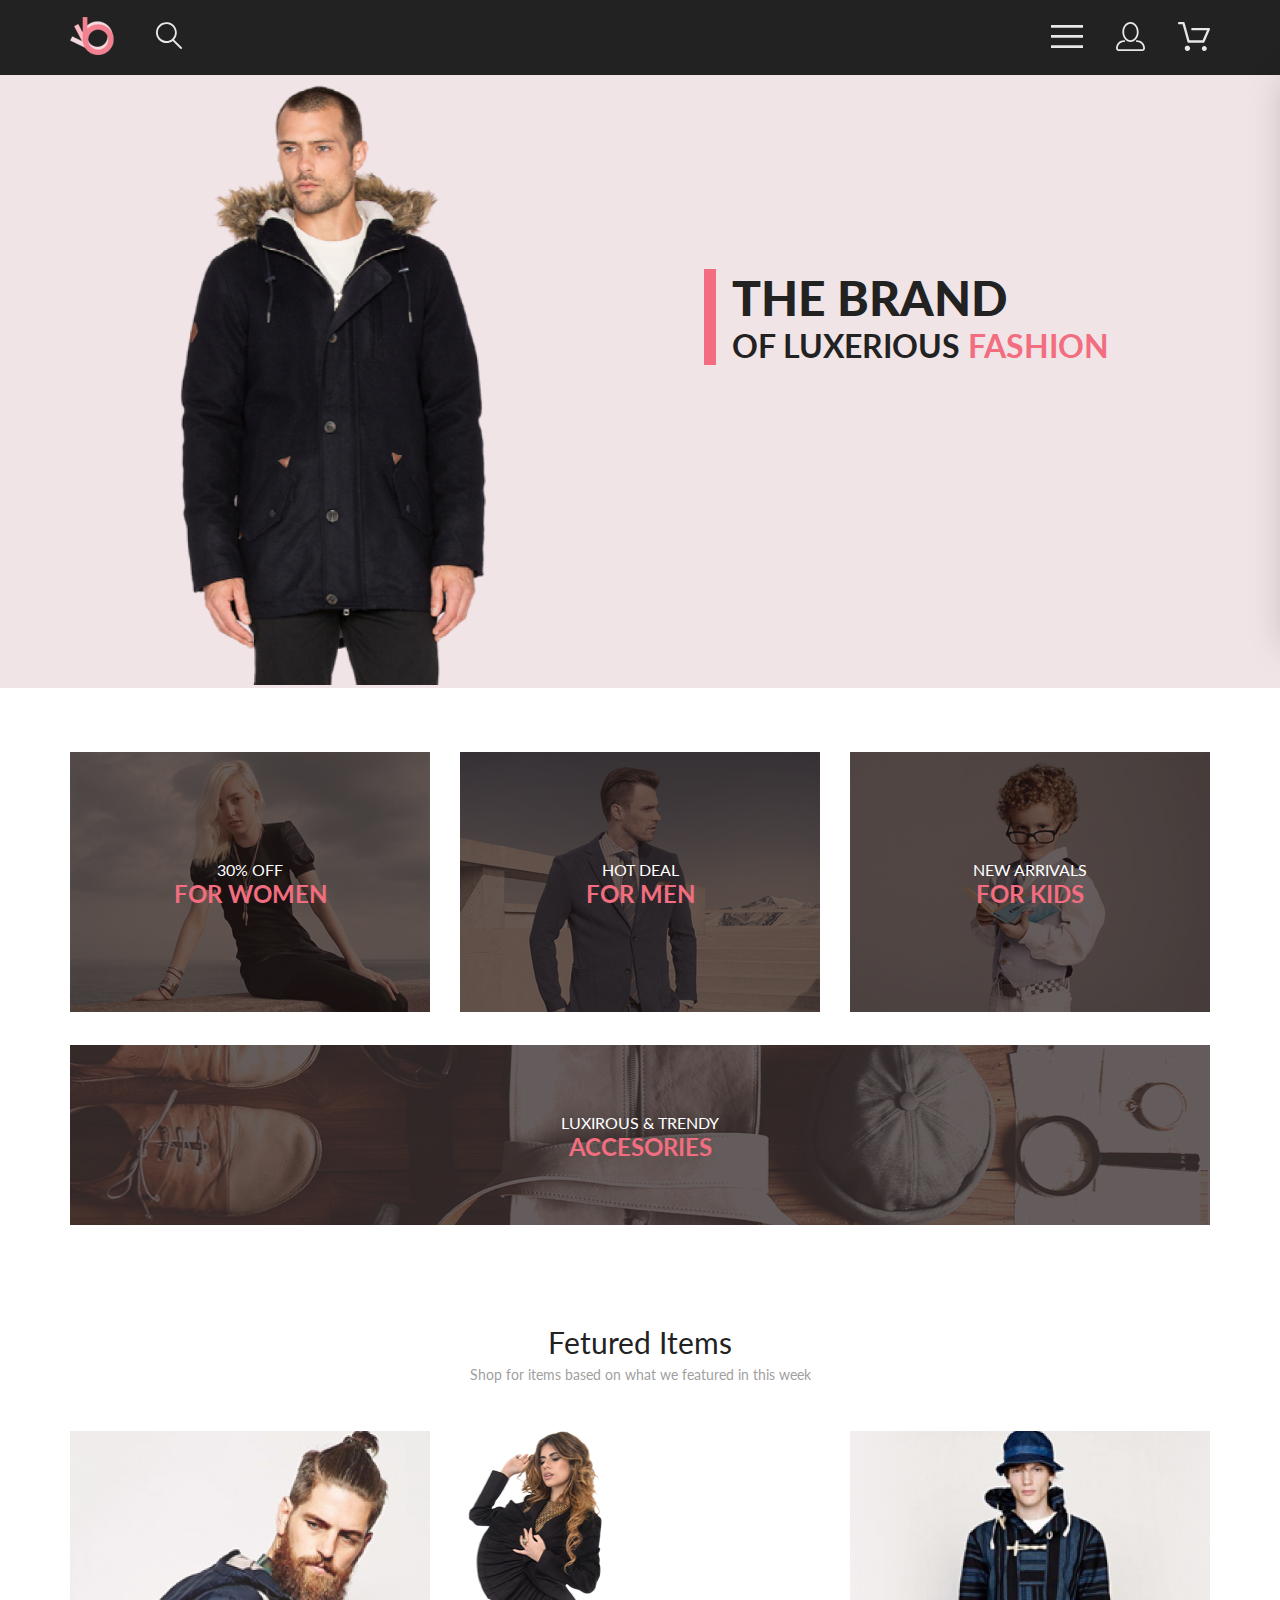
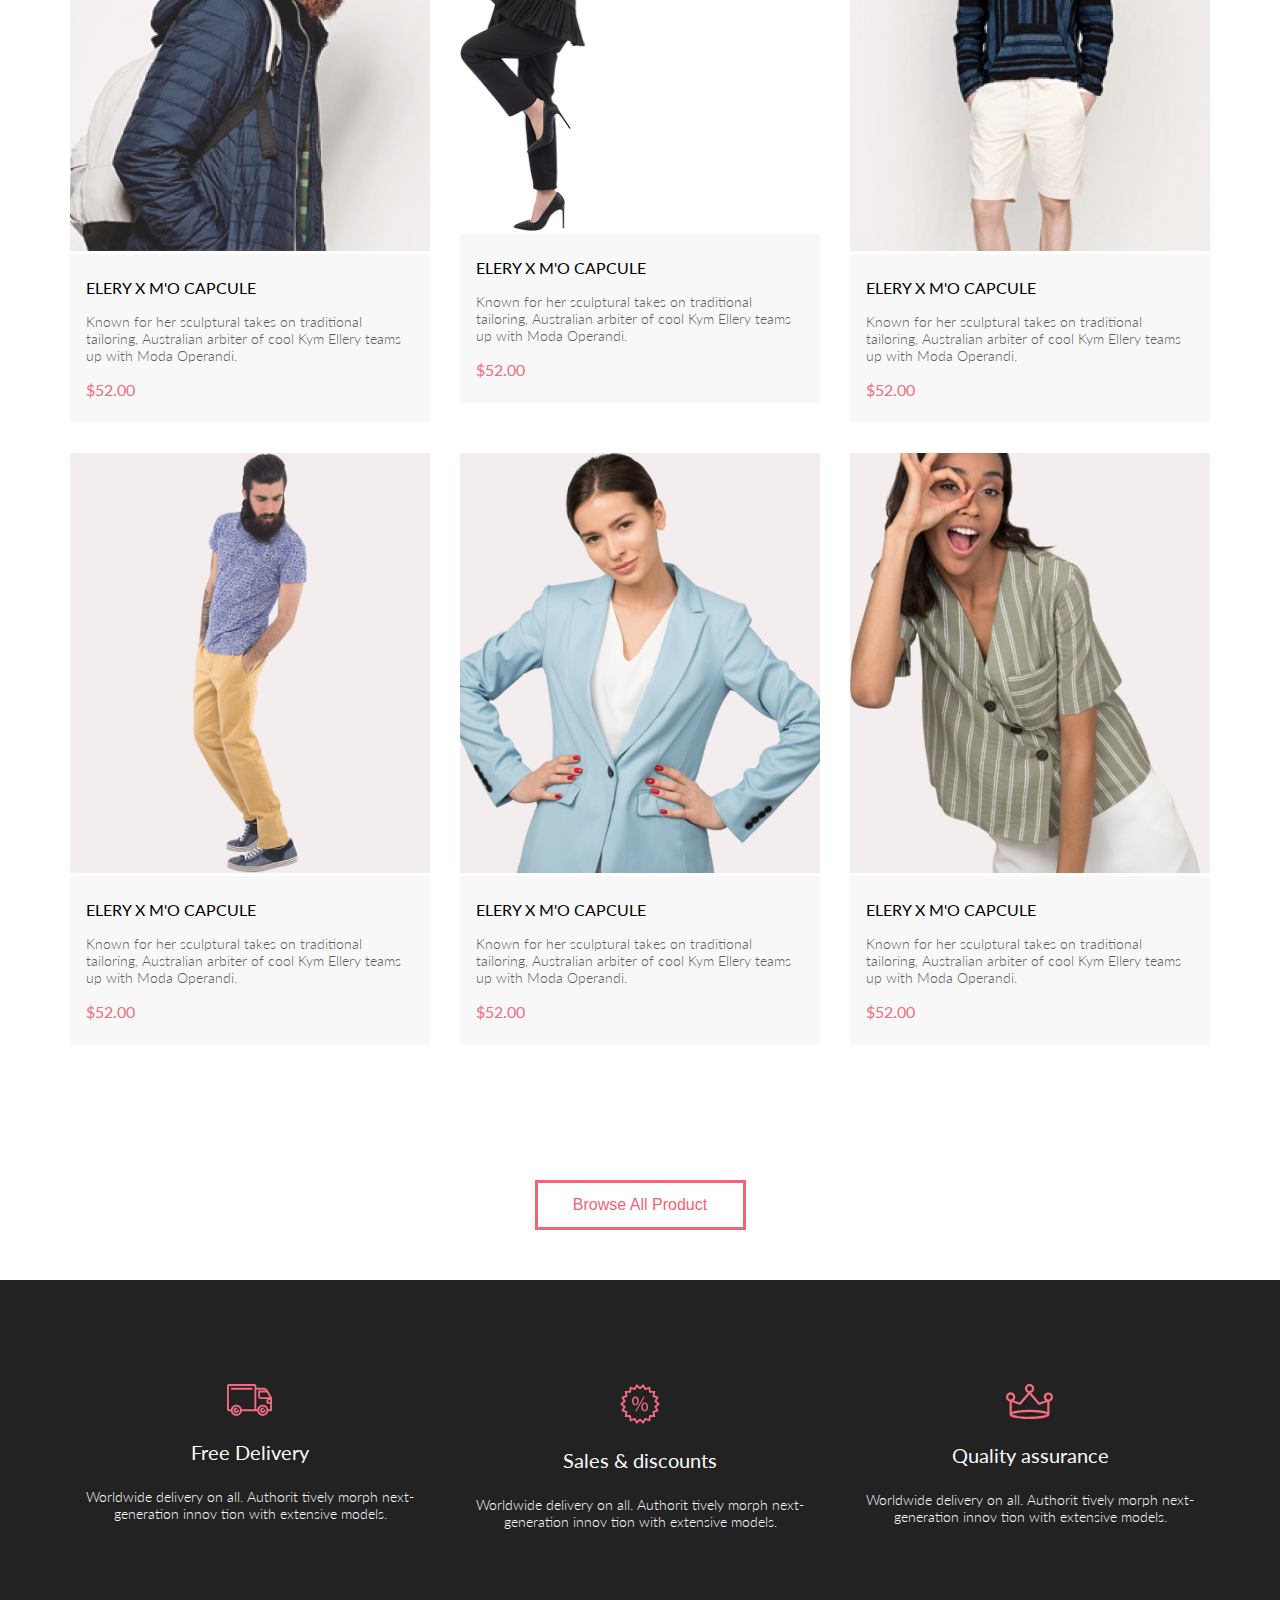
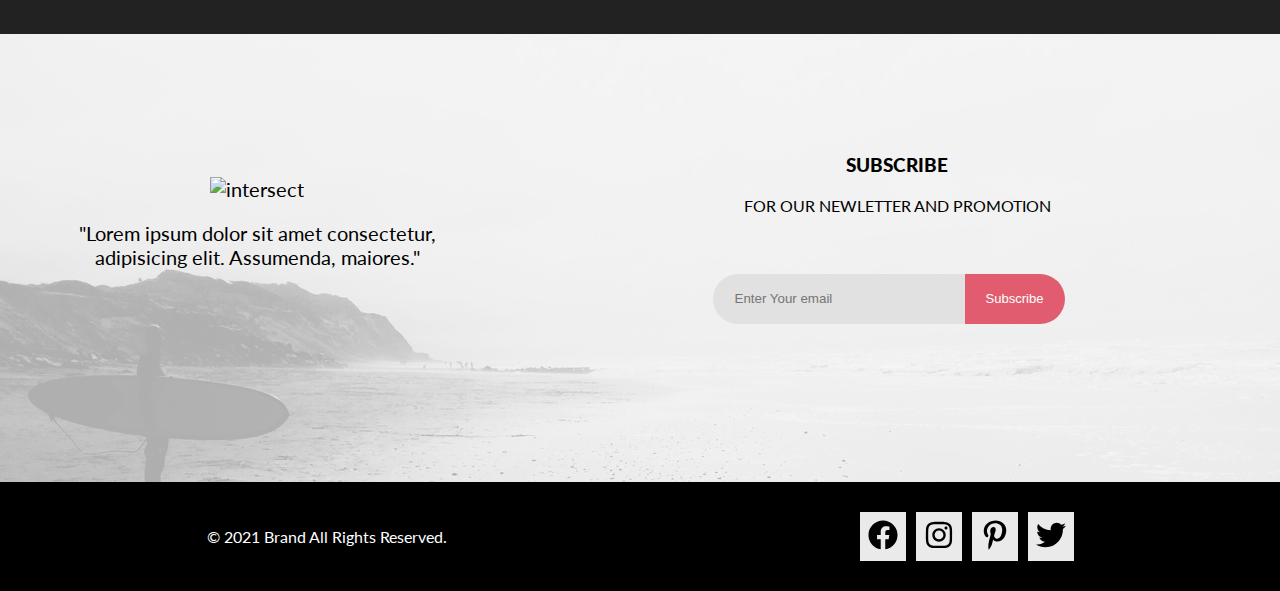
==== HW11/index.html @ 1aa8ac02 "Домашнее задание Семинар 11" ====
<!DOCTYPE html>
<html lang="en">

<head>
    <link rel="preconnect" href="https://fonts.googleapis.com">
    <link rel="preconnect" href="https://fonts.gstatic.com" crossorigin>
    <link href="https://fonts.googleapis.com/css2?family=Lato:wght@300;400;700;900&display=swap" rel="stylesheet">
    <meta charset="UTF-8">
    <meta http-equiv="X-UA-Compatible" content="IE=edge">
    <meta name="viewport" content="width=device-width, initial-scale=1.0">
    <title>HomeWork9</title>
    <link rel="stylesheet" href="style.css">
</head>

<body>
    
    <div class="top">
        <header class="header center">
            <div class="header__left">
                <a href="index.html"><img src="img/logo.png" alt="logo"></a>
                <a href="#"><img src="img/search.svg" alt="search"></a>
            </div>
            <nav class="header__right">
                <label for="header__check"><img src="img/menu.svg" alt="menu"></label>
                <a class="header__link-site" href="registration.html"><img src="img/reg.svg" alt="reg"></a>
                <a class="header__link-site" href="cart.html"><img src="img/cart.svg" alt="cart"></a>
            </nav>
            <input class="header__checkbox" id="header__check" type="checkbox">
            <div class="mobile-menu">
                <div class="mobile-menu__link-site">
                    <a href="registration.html">
                        <svg width="29" height="29" viewBox="0 0 29 29" fill="none" xmlns="http://www.w3.org/2000/svg">
                            <path
                                d="M14.5 19.937C19 19.937 22.656 15.464 22.656 9.968C22.656 4.472 19 0 14.5 0C13.3631 0.0217413 12.2463 0.303398 11.2351 0.823397C10.2239 1.34339 9.34507 2.08794 8.66602 3C7.12663 4.99573 6.30819 7.45381 6.34399 9.974C6.34399 15.465 10 19.937 14.5 19.937ZM14.5 1.813C18 1.813 20.844 5.472 20.844 9.969C20.844 14.466 17.998 18.125 14.5 18.125C11.002 18.125 8.15603 14.465 8.15503 9.969C8.15403 5.473 11 1.813 14.5 1.813ZM20.844 18.125C20.6036 18.125 20.373 18.2205 20.203 18.3905C20.033 18.5605 19.9375 18.7911 19.9375 19.0315C19.9375 19.2719 20.033 19.5025 20.203 19.6725C20.373 19.8425 20.6036 19.938 20.844 19.938C22.526 19.9399 24.1386 20.6088 25.3279 21.7982C26.5172 22.9875 27.1861 24.6 27.188 26.282C27.1875 26.5221 27.0918 26.7523 26.922 26.9221C26.7522 27.0918 26.5221 27.1875 26.282 27.188H2.71997C2.47985 27.1875 2.24975 27.0918 2.07996 26.9221C1.91016 26.7523 1.81449 26.5221 1.81396 26.282C1.81608 24.6001 2.48517 22.9877 3.67444 21.7985C4.86371 20.6092 6.47608 19.9401 8.15796 19.938C8.39824 19.938 8.62868 19.8425 8.79858 19.6726C8.96849 19.5027 9.06396 19.2723 9.06396 19.032C9.06396 18.7917 8.96849 18.5613 8.79858 18.3914C8.62868 18.2215 8.39824 18.126 8.15796 18.126C5.99541 18.1279 3.92201 18.9875 2.39258 20.5164C0.863144 22.0453 0.00264777 24.1185 0 26.281C0.000794067 27.0019 0.287502 27.693 0.797241 28.2027C1.30698 28.7125 1.99811 28.9992 2.71899 29H26.282C27.0027 28.9989 27.6936 28.7121 28.2031 28.2024C28.7126 27.6927 28.9992 27.0017 29 26.281C28.9974 24.1187 28.1372 22.0457 26.6083 20.5168C25.0793 18.9878 23.0063 18.1276 20.844 18.125Z"
                                fill="black" />
                        </svg>
                    </a>
                    <a href="cart.html">
                        <svg width="32" height="29" viewBox="0 0 32 29" fill="none" xmlns="http://www.w3.org/2000/svg">
                            <path
                                d="M26.2009 29C25.5532 28.9738 24.9415 28.6948 24.4972 28.2227C24.0529 27.7506 23.8114 27.1232 23.8245 26.475C23.8376 25.8269 24.1043 25.2097 24.5673 24.7559C25.0303 24.3022 25.6527 24.048 26.301 24.048C26.9493 24.048 27.5717 24.3022 28.0347 24.7559C28.4977 25.2097 28.7644 25.8269 28.7775 26.475C28.7906 27.1232 28.549 27.7506 28.1047 28.2227C27.6604 28.6948 27.0488 28.9738 26.401 29H26.2009ZM6.75293 26.32C6.75293 25.79 6.91011 25.2718 7.20459 24.8311C7.49907 24.3904 7.91764 24.0469 8.40735 23.844C8.89705 23.6412 9.43594 23.5881 9.95581 23.6915C10.4757 23.7949 10.9532 24.0502 11.328 24.425C11.7028 24.7998 11.9581 25.2773 12.0615 25.7972C12.1649 26.317 12.1118 26.8559 11.9089 27.3456C11.7061 27.8353 11.3626 28.2539 10.9219 28.5483C10.4812 28.8428 9.96304 29 9.43298 29C9.08087 29.0003 8.73212 28.9311 8.40674 28.7966C8.08136 28.662 7.78569 28.4646 7.53662 28.2158C7.28755 27.9669 7.09001 27.6713 6.9552 27.3461C6.82039 27.0208 6.75098 26.6721 6.75098 26.32H6.75293ZM10.553 20.686C10.2935 20.6868 10.0409 20.6024 9.83411 20.4457C9.62727 20.2891 9.47758 20.0689 9.40796 19.819L4.57495 2.36401H1.18201C0.868521 2.36401 0.567859 2.23947 0.346191 2.01781C0.124523 1.79614 0 1.49549 0 1.18201C0 0.868519 0.124523 0.567873 0.346191 0.346205C0.567859 0.124537 0.868521 5.81268e-06 1.18201 5.81268e-06H5.46301C5.7225 -0.00080736 5.97504 0.0837201 6.18176 0.240568C6.38848 0.397416 6.53784 0.617884 6.60693 0.868006L11.4399 18.323H24.6179L29.001 8.27501H14.401C14.2428 8.27961 14.0854 8.25242 13.9379 8.19507C13.7904 8.13771 13.6559 8.05134 13.5424 7.94108C13.4288 7.83082 13.3386 7.69891 13.277 7.55315C13.2154 7.40739 13.1836 7.25075 13.1836 7.0925C13.1836 6.93426 13.2154 6.77762 13.277 6.63186C13.3386 6.4861 13.4288 6.35419 13.5424 6.24393C13.6559 6.13367 13.7904 6.0473 13.9379 5.98994C14.0854 5.93259 14.2428 5.90541 14.401 5.91001H30.814C31.0097 5.90996 31.2022 5.95866 31.3744 6.05172C31.5465 6.14478 31.6928 6.27926 31.7999 6.44301C31.9078 6.60729 31.9734 6.79569 31.9908 6.99145C32.0083 7.18721 31.9771 7.38424 31.9 7.565L26.495 19.977C26.4026 20.1876 26.251 20.3668 26.0585 20.4927C25.866 20.6186 25.641 20.6858 25.411 20.686H10.553Z"
                                fill="black" />
                        </svg>

                    </a>
                </div>
                <h3 class="mobile-menu__heading">MENU</h3>
                <div class="mobile-menu__box">
                    <div class="mobile-menu__item">
                        <a href="catalog.html" class="mobile-menu__title">MAN</a>
                        <ul class="mobile-menu__list">
                            <li><a class="mobile-menu__link" href="#">Accessories</a></li>
                            <li><a class="mobile-menu__link" href="#">Bags</a></li>
                            <li><a class="mobile-menu__link" href="#">Denim</a></li>
                            <li><a class="mobile-menu__link" href="#">T-Shirts</a></li>
                        </ul>
                    </div>
                    <div class="mobile-menu__item">
                        <a href="catalog.html" class="mobile-menu__title">WOMAN</a>
                        <ul class="mobile-menu__list">
                            <li><a class="mobile-menu__link" href="">Accessories</a></li>
                            <li><a class="mobile-menu__link" href="">Bags</a></li>
                            <li><a class="mobile-menu__link" href="">Denim</a></li>
                            <li><a class="mobile-menu__link" href="">T-Shirts</a></li>
                        </ul>
                    </div>
                    <div class="mobile-menu__item">
                        <a href="catalog.html" class="mobile-menu__title">KIDS</a>
                        <ul class="mobile-menu__list">
                            <li><a class="mobile-menu__link" href="">Accessories</a></li>
                            <li><a class="mobile-menu__link" href="">Bags</a></li>
                            <li><a class="mobile-menu__link" href="">Denim</a></li>
                            <li><a class="mobile-menu__link" href="">T-Shirts</a></li>
                        </ul>
                    </div>
                </div>
            </div>
        </header>
        <section class="promo">
            <div class="promo__img">
                <img src="img/promo.png" alt="photo promo">
            </div>
            <div class="promo__content">
                <div class="promo__info">
                    <h1 class="promo__title">THE BRAND</h1>
                    <h2 class="promo__heading">OF LUXERIOUS <span class="word_fashion">FASHION</span></h2>
                </div>
            </div>
        </section>
        <section class="sale center">
            <div class="sale__item">
                <img src="img/si1.jpg" alt="sale image">
                <div class="sale__content">
                    <p class="sale__text">30% OFF</p>
                    <h3 class="sale__heading">FOR WOMEN</h3>
                </div>
            </div>
            <div class="sale__item">
                <img src="img/si2.jpg" alt="sale image">
                <div class="sale__content">
                    <p class="sale__text">HOT DEAL</p>
                    <h3 class="sale__heading">FOR MEN</h3>
                </div>
            </div>
            <div class="sale__item">
                <img src="img/si3.jpg" alt="sale image">
                <div class="sale__content">
                    <p class="sale__text">NEW ARRIVALS</p>
                    <h3 class="sale__heading">FOR KIDS</h3>
                </div>
            </div>
            <div class="sale__item sale__item_big">
                <img src="img/sibig.jpg" alt="sale image">
                <div class="sale__content accesories">
                    <p class="sale__text">LUXIROUS & TRENDY</p>
                    <h3 class="sale__heading ">ACCESORIES</h3>
                </div>
            </div>
        </section>
        <section class="product-box center">
            <h2 class="product-box__heading">Fetured Items</h2>
            <p class="product-box__text">Shop for items based on what we featured in this week</p>
            <div class="product-box__content">
                <!-- <div class="product">
                    <img class="product__img" src="img/product1.jpg" alt="">
                    <div class="product__content">
                        <a href="product.html" class="product__heading">ELLERY X M'O CAPSULE</a>
                        <p class="product__text">Known for her sculptural takes on traditional tailoring, Australian
                            arbiter
                            of cool Kym Ellery teams up with Moda Operandi.</p>
                        <p class="product__price">$52.00</p>
                    </div>
                    <a href="#" class="product__add"><svg width="27" height="25" viewBox="0 0 27 25" fill="none"
                            xmlns="http://www.w3.org/2000/svg">
                            <path
                                d="M21.9509 23.2667H21.8386C21.2294 23.2667 20.7177 22.7671 20.6735 22.1294C20.629 21.4607 21.1175 20.8785 21.7626 20.8346C21.788 20.8329 21.8145 20.832 21.8405 20.832C22.4575 20.832 22.9743 21.3219 23.0201 21.9487C23.0319 22.1971 22.9914 22.5514 22.736 22.8439L22.73 22.8507L22.7242 22.8575C22.5275 23.0912 22.2607 23.2321 21.9509 23.2667ZM8.21887 23.2604C7.5683 23.2604 7.03906 22.7174 7.03906 22.05C7.03906 21.3832 7.5683 20.8406 8.21887 20.8406C8.86945 20.8406 9.39868 21.3832 9.39868 22.05C9.39868 22.7174 8.86945 23.2604 8.21887 23.2604Z"
                                fill="white" />
                            <path
                                d="M21.876 22.2662C21.921 22.2549 21.9423 22.2339 21.96 22.2129C21.9678 22.2037 21.9756 22.1946 21.9835 22.1855C22.02 22.1438 22.0233 22.0553 22.0224 22.0105C22.0092 21.9044 21.9185 21.8315 21.8412 21.8315C21.8375 21.8315 21.8336 21.8317 21.8312 21.8318C21.7531 21.8372 21.6653 21.9409 21.6719 22.0625C21.6813 22.1793 21.7675 22.2662 21.8392 22.2662H21.876ZM8.21954 22.2599C8.31873 22.2599 8.39935 22.1655 8.39935 22.0496C8.39935 21.9341 8.31873 21.8401 8.21954 21.8401C8.12042 21.8401 8.03973 21.9341 8.03973 22.0496C8.03973 22.1655 8.12042 22.2599 8.21954 22.2599ZM21.9995 24.2662C21.9517 24.2662 21.8878 24.2662 21.8392 24.2662C20.7017 24.2662 19.7567 23.3545 19.6765 22.198C19.5964 20.9929 20.4937 19.9183 21.6953 19.8364C21.7441 19.8331 21.7928 19.8315 21.8412 19.8315C22.9799 19.8315 23.9413 20.7324 24.019 21.8884C24.0505 22.4915 23.8741 23.0612 23.4898 23.5012C23.1055 23.9575 22.5764 24.2177 21.9995 24.2662ZM8.21954 24.2599C7.01532 24.2599 6.03973 23.2709 6.03973 22.0496C6.03973 20.8291 7.01532 19.8401 8.21954 19.8401C9.42371 19.8401 10.3994 20.8291 10.3994 22.0496C10.3994 23.2709 9.42371 24.2599 8.21954 24.2599ZM21.1984 17.3938H9.13306C8.70013 17.3938 8.31586 17.1005 8.20331 16.6775L4.27753 2.24768H1.52173C0.993408 2.24768 0.560547 1.80859 0.560547 1.27039C0.560547 0.733032 0.993408 0.292969 1.52173 0.292969H4.99933C5.43134 0.292969 5.81561 0.586304 5.9281 1.01025L9.85394 15.4391H20.5576L24.1144 7.13379H12.2578C11.7286 7.13379 11.2957 6.69373 11.2957 6.15649C11.2957 5.61914 11.7286 5.17908 12.2578 5.17908H25.5886C25.9091 5.17908 26.2141 5.34192 26.3896 5.61914C26.566 5.89539 26.5984 6.23743 26.4697 6.547L22.0795 16.807C21.9193 17.1653 21.5827 17.3938 21.1984 17.3938Z"
                                fill="white" />
                            <path
                                d="M21.876 22.2662C21.921 22.2549 21.9423 22.2339 21.96 22.2129C21.9678 22.2037 21.9756 22.1946 21.9835 22.1855C22.02 22.1438 22.0233 22.0553 22.0224 22.0105C22.0092 21.9044 21.9185 21.8315 21.8412 21.8315C21.8375 21.8315 21.8336 21.8317 21.8312 21.8318C21.7531 21.8372 21.6653 21.9409 21.6719 22.0625C21.6813 22.1793 21.7675 22.2662 21.8392 22.2662H21.876ZM8.21954 22.2599C8.31873 22.2599 8.39935 22.1655 8.39935 22.0496C8.39935 21.9341 8.31873 21.8401 8.21954 21.8401C8.12042 21.8401 8.03973 21.9341 8.03973 22.0496C8.03973 22.1655 8.12042 22.2599 8.21954 22.2599ZM21.9995 24.2662C21.9517 24.2662 21.8878 24.2662 21.8392 24.2662C20.7017 24.2662 19.7567 23.3545 19.6765 22.198C19.5964 20.9929 20.4937 19.9183 21.6953 19.8364C21.7441 19.8331 21.7928 19.8315 21.8412 19.8315C22.9799 19.8315 23.9413 20.7324 24.019 21.8884C24.0505 22.4915 23.8741 23.0612 23.4898 23.5012C23.1055 23.9575 22.5764 24.2177 21.9995 24.2662ZM8.21954 24.2599C7.01532 24.2599 6.03973 23.2709 6.03973 22.0496C6.03973 20.8291 7.01532 19.8401 8.21954 19.8401C9.42371 19.8401 10.3994 20.8291 10.3994 22.0496C10.3994 23.2709 9.42371 24.2599 8.21954 24.2599ZM21.1984 17.3938H9.13306C8.70013 17.3938 8.31586 17.1005 8.20331 16.6775L4.27753 2.24768H1.52173C0.993408 2.24768 0.560547 1.80859 0.560547 1.27039C0.560547 0.733032 0.993408 0.292969 1.52173 0.292969H4.99933C5.43134 0.292969 5.81561 0.586304 5.9281 1.01025L9.85394 15.4391H20.5576L24.1144 7.13379H12.2578C11.7286 7.13379 11.2957 6.69373 11.2957 6.15649C11.2957 5.61914 11.7286 5.17908 12.2578 5.17908H25.5886C25.9091 5.17908 26.2141 5.34192 26.3896 5.61914C26.566 5.89539 26.5984 6.23743 26.4697 6.547L22.0795 16.807C21.9193 17.1653 21.5827 17.3938 21.1984 17.3938Z"
                                fill="white" />
                        </svg>
                        Add to Cart</a>
                </div>
                <div class="product">
                    <img class="product__img_2" src="img/Product(2).png" alt="">
                    <div class="product__content">
                        <a href="product.html" class="product__heading">ELLERY X M'O CAPSULE</a>
                        <p class="product__text">Known for her sculptural takes on traditional tailoring, Australian
                            arbiter
                            of cool Kym Ellery teams up with Moda Operandi.</p>
                        <p class="product__price">$52.00</p>
                    </div>
                    <a href="#" class="product__add"><svg width="27" height="25" viewBox="0 0 27 25" fill="none"
                            xmlns="http://www.w3.org/2000/svg">
                            <path
                                d="M21.9509 23.2667H21.8386C21.2294 23.2667 20.7177 22.7671 20.6735 22.1294C20.629 21.4607 21.1175 20.8785 21.7626 20.8346C21.788 20.8329 21.8145 20.832 21.8405 20.832C22.4575 20.832 22.9743 21.3219 23.0201 21.9487C23.0319 22.1971 22.9914 22.5514 22.736 22.8439L22.73 22.8507L22.7242 22.8575C22.5275 23.0912 22.2607 23.2321 21.9509 23.2667ZM8.21887 23.2604C7.5683 23.2604 7.03906 22.7174 7.03906 22.05C7.03906 21.3832 7.5683 20.8406 8.21887 20.8406C8.86945 20.8406 9.39868 21.3832 9.39868 22.05C9.39868 22.7174 8.86945 23.2604 8.21887 23.2604Z"
                                fill="white" />
                            <path
                                d="M21.876 22.2662C21.921 22.2549 21.9423 22.2339 21.96 22.2129C21.9678 22.2037 21.9756 22.1946 21.9835 22.1855C22.02 22.1438 22.0233 22.0553 22.0224 22.0105C22.0092 21.9044 21.9185 21.8315 21.8412 21.8315C21.8375 21.8315 21.8336 21.8317 21.8312 21.8318C21.7531 21.8372 21.6653 21.9409 21.6719 22.0625C21.6813 22.1793 21.7675 22.2662 21.8392 22.2662H21.876ZM8.21954 22.2599C8.31873 22.2599 8.39935 22.1655 8.39935 22.0496C8.39935 21.9341 8.31873 21.8401 8.21954 21.8401C8.12042 21.8401 8.03973 21.9341 8.03973 22.0496C8.03973 22.1655 8.12042 22.2599 8.21954 22.2599ZM21.9995 24.2662C21.9517 24.2662 21.8878 24.2662 21.8392 24.2662C20.7017 24.2662 19.7567 23.3545 19.6765 22.198C19.5964 20.9929 20.4937 19.9183 21.6953 19.8364C21.7441 19.8331 21.7928 19.8315 21.8412 19.8315C22.9799 19.8315 23.9413 20.7324 24.019 21.8884C24.0505 22.4915 23.8741 23.0612 23.4898 23.5012C23.1055 23.9575 22.5764 24.2177 21.9995 24.2662ZM8.21954 24.2599C7.01532 24.2599 6.03973 23.2709 6.03973 22.0496C6.03973 20.8291 7.01532 19.8401 8.21954 19.8401C9.42371 19.8401 10.3994 20.8291 10.3994 22.0496C10.3994 23.2709 9.42371 24.2599 8.21954 24.2599ZM21.1984 17.3938H9.13306C8.70013 17.3938 8.31586 17.1005 8.20331 16.6775L4.27753 2.24768H1.52173C0.993408 2.24768 0.560547 1.80859 0.560547 1.27039C0.560547 0.733032 0.993408 0.292969 1.52173 0.292969H4.99933C5.43134 0.292969 5.81561 0.586304 5.9281 1.01025L9.85394 15.4391H20.5576L24.1144 7.13379H12.2578C11.7286 7.13379 11.2957 6.69373 11.2957 6.15649C11.2957 5.61914 11.7286 5.17908 12.2578 5.17908H25.5886C25.9091 5.17908 26.2141 5.34192 26.3896 5.61914C26.566 5.89539 26.5984 6.23743 26.4697 6.547L22.0795 16.807C21.9193 17.1653 21.5827 17.3938 21.1984 17.3938Z"
                                fill="white" />
                            <path
                                d="M21.876 22.2662C21.921 22.2549 21.9423 22.2339 21.96 22.2129C21.9678 22.2037 21.9756 22.1946 21.9835 22.1855C22.02 22.1438 22.0233 22.0553 22.0224 22.0105C22.0092 21.9044 21.9185 21.8315 21.8412 21.8315C21.8375 21.8315 21.8336 21.8317 21.8312 21.8318C21.7531 21.8372 21.6653 21.9409 21.6719 22.0625C21.6813 22.1793 21.7675 22.2662 21.8392 22.2662H21.876ZM8.21954 22.2599C8.31873 22.2599 8.39935 22.1655 8.39935 22.0496C8.39935 21.9341 8.31873 21.8401 8.21954 21.8401C8.12042 21.8401 8.03973 21.9341 8.03973 22.0496C8.03973 22.1655 8.12042 22.2599 8.21954 22.2599ZM21.9995 24.2662C21.9517 24.2662 21.8878 24.2662 21.8392 24.2662C20.7017 24.2662 19.7567 23.3545 19.6765 22.198C19.5964 20.9929 20.4937 19.9183 21.6953 19.8364C21.7441 19.8331 21.7928 19.8315 21.8412 19.8315C22.9799 19.8315 23.9413 20.7324 24.019 21.8884C24.0505 22.4915 23.8741 23.0612 23.4898 23.5012C23.1055 23.9575 22.5764 24.2177 21.9995 24.2662ZM8.21954 24.2599C7.01532 24.2599 6.03973 23.2709 6.03973 22.0496C6.03973 20.8291 7.01532 19.8401 8.21954 19.8401C9.42371 19.8401 10.3994 20.8291 10.3994 22.0496C10.3994 23.2709 9.42371 24.2599 8.21954 24.2599ZM21.1984 17.3938H9.13306C8.70013 17.3938 8.31586 17.1005 8.20331 16.6775L4.27753 2.24768H1.52173C0.993408 2.24768 0.560547 1.80859 0.560547 1.27039C0.560547 0.733032 0.993408 0.292969 1.52173 0.292969H4.99933C5.43134 0.292969 5.81561 0.586304 5.9281 1.01025L9.85394 15.4391H20.5576L24.1144 7.13379H12.2578C11.7286 7.13379 11.2957 6.69373 11.2957 6.15649C11.2957 5.61914 11.7286 5.17908 12.2578 5.17908H25.5886C25.9091 5.17908 26.2141 5.34192 26.3896 5.61914C26.566 5.89539 26.5984 6.23743 26.4697 6.547L22.0795 16.807C21.9193 17.1653 21.5827 17.3938 21.1984 17.3938Z"
                                fill="white" />
                        </svg>
                        Add to Cart</a>
                </div>
                <div class="product">
                    <img class="product__img" src="img/Product(3).png" alt="">
                    <div class="product__content">
                        <a href="product.html" class="product__heading">ELLERY X M'O CAPSULE</a>
                        <p class="product__text">Known for her sculptural takes on traditional tailoring, Australian
                            arbiter
                            of cool Kym Ellery teams up with Moda Operandi.</p>
                        <p class="product__price">$52.00</p>
                    </div>
                    <a href="#" class="product__add"><svg width="27" height="25" viewBox="0 0 27 25" fill="none"
                            xmlns="http://www.w3.org/2000/svg">
                            <path
                                d="M21.9509 23.2667H21.8386C21.2294 23.2667 20.7177 22.7671 20.6735 22.1294C20.629 21.4607 21.1175 20.8785 21.7626 20.8346C21.788 20.8329 21.8145 20.832 21.8405 20.832C22.4575 20.832 22.9743 21.3219 23.0201 21.9487C23.0319 22.1971 22.9914 22.5514 22.736 22.8439L22.73 22.8507L22.7242 22.8575C22.5275 23.0912 22.2607 23.2321 21.9509 23.2667ZM8.21887 23.2604C7.5683 23.2604 7.03906 22.7174 7.03906 22.05C7.03906 21.3832 7.5683 20.8406 8.21887 20.8406C8.86945 20.8406 9.39868 21.3832 9.39868 22.05C9.39868 22.7174 8.86945 23.2604 8.21887 23.2604Z"
                                fill="white" />
                            <path
                                d="M21.876 22.2662C21.921 22.2549 21.9423 22.2339 21.96 22.2129C21.9678 22.2037 21.9756 22.1946 21.9835 22.1855C22.02 22.1438 22.0233 22.0553 22.0224 22.0105C22.0092 21.9044 21.9185 21.8315 21.8412 21.8315C21.8375 21.8315 21.8336 21.8317 21.8312 21.8318C21.7531 21.8372 21.6653 21.9409 21.6719 22.0625C21.6813 22.1793 21.7675 22.2662 21.8392 22.2662H21.876ZM8.21954 22.2599C8.31873 22.2599 8.39935 22.1655 8.39935 22.0496C8.39935 21.9341 8.31873 21.8401 8.21954 21.8401C8.12042 21.8401 8.03973 21.9341 8.03973 22.0496C8.03973 22.1655 8.12042 22.2599 8.21954 22.2599ZM21.9995 24.2662C21.9517 24.2662 21.8878 24.2662 21.8392 24.2662C20.7017 24.2662 19.7567 23.3545 19.6765 22.198C19.5964 20.9929 20.4937 19.9183 21.6953 19.8364C21.7441 19.8331 21.7928 19.8315 21.8412 19.8315C22.9799 19.8315 23.9413 20.7324 24.019 21.8884C24.0505 22.4915 23.8741 23.0612 23.4898 23.5012C23.1055 23.9575 22.5764 24.2177 21.9995 24.2662ZM8.21954 24.2599C7.01532 24.2599 6.03973 23.2709 6.03973 22.0496C6.03973 20.8291 7.01532 19.8401 8.21954 19.8401C9.42371 19.8401 10.3994 20.8291 10.3994 22.0496C10.3994 23.2709 9.42371 24.2599 8.21954 24.2599ZM21.1984 17.3938H9.13306C8.70013 17.3938 8.31586 17.1005 8.20331 16.6775L4.27753 2.24768H1.52173C0.993408 2.24768 0.560547 1.80859 0.560547 1.27039C0.560547 0.733032 0.993408 0.292969 1.52173 0.292969H4.99933C5.43134 0.292969 5.81561 0.586304 5.9281 1.01025L9.85394 15.4391H20.5576L24.1144 7.13379H12.2578C11.7286 7.13379 11.2957 6.69373 11.2957 6.15649C11.2957 5.61914 11.7286 5.17908 12.2578 5.17908H25.5886C25.9091 5.17908 26.2141 5.34192 26.3896 5.61914C26.566 5.89539 26.5984 6.23743 26.4697 6.547L22.0795 16.807C21.9193 17.1653 21.5827 17.3938 21.1984 17.3938Z"
                                fill="white" />
                            <path
                                d="M21.876 22.2662C21.921 22.2549 21.9423 22.2339 21.96 22.2129C21.9678 22.2037 21.9756 22.1946 21.9835 22.1855C22.02 22.1438 22.0233 22.0553 22.0224 22.0105C22.0092 21.9044 21.9185 21.8315 21.8412 21.8315C21.8375 21.8315 21.8336 21.8317 21.8312 21.8318C21.7531 21.8372 21.6653 21.9409 21.6719 22.0625C21.6813 22.1793 21.7675 22.2662 21.8392 22.2662H21.876ZM8.21954 22.2599C8.31873 22.2599 8.39935 22.1655 8.39935 22.0496C8.39935 21.9341 8.31873 21.8401 8.21954 21.8401C8.12042 21.8401 8.03973 21.9341 8.03973 22.0496C8.03973 22.1655 8.12042 22.2599 8.21954 22.2599ZM21.9995 24.2662C21.9517 24.2662 21.8878 24.2662 21.8392 24.2662C20.7017 24.2662 19.7567 23.3545 19.6765 22.198C19.5964 20.9929 20.4937 19.9183 21.6953 19.8364C21.7441 19.8331 21.7928 19.8315 21.8412 19.8315C22.9799 19.8315 23.9413 20.7324 24.019 21.8884C24.0505 22.4915 23.8741 23.0612 23.4898 23.5012C23.1055 23.9575 22.5764 24.2177 21.9995 24.2662ZM8.21954 24.2599C7.01532 24.2599 6.03973 23.2709 6.03973 22.0496C6.03973 20.8291 7.01532 19.8401 8.21954 19.8401C9.42371 19.8401 10.3994 20.8291 10.3994 22.0496C10.3994 23.2709 9.42371 24.2599 8.21954 24.2599ZM21.1984 17.3938H9.13306C8.70013 17.3938 8.31586 17.1005 8.20331 16.6775L4.27753 2.24768H1.52173C0.993408 2.24768 0.560547 1.80859 0.560547 1.27039C0.560547 0.733032 0.993408 0.292969 1.52173 0.292969H4.99933C5.43134 0.292969 5.81561 0.586304 5.9281 1.01025L9.85394 15.4391H20.5576L24.1144 7.13379H12.2578C11.7286 7.13379 11.2957 6.69373 11.2957 6.15649C11.2957 5.61914 11.7286 5.17908 12.2578 5.17908H25.5886C25.9091 5.17908 26.2141 5.34192 26.3896 5.61914C26.566 5.89539 26.5984 6.23743 26.4697 6.547L22.0795 16.807C21.9193 17.1653 21.5827 17.3938 21.1984 17.3938Z"
                                fill="white" />
                        </svg>
                        Add to Cart</a>
                </div>
                <div class="product">
                    <img class="product__img" src="img/Product(4).png" alt="">
                    <div class="product__content">
                        <a href="product.html" class="product__heading">ELLERY X M'O CAPSULE</a>
                        <p class="product__text">Known for her sculptural takes on traditional tailoring, Australian
                            arbiter
                            of cool Kym Ellery teams up with Moda Operandi.</p>
                        <p class="product__price">$52.00</p>
                    </div>
                    <a href="#" class="product__add"><svg width="27" height="25" viewBox="0 0 27 25" fill="none"
                            xmlns="http://www.w3.org/2000/svg">
                            <path
                                d="M21.9509 23.2667H21.8386C21.2294 23.2667 20.7177 22.7671 20.6735 22.1294C20.629 21.4607 21.1175 20.8785 21.7626 20.8346C21.788 20.8329 21.8145 20.832 21.8405 20.832C22.4575 20.832 22.9743 21.3219 23.0201 21.9487C23.0319 22.1971 22.9914 22.5514 22.736 22.8439L22.73 22.8507L22.7242 22.8575C22.5275 23.0912 22.2607 23.2321 21.9509 23.2667ZM8.21887 23.2604C7.5683 23.2604 7.03906 22.7174 7.03906 22.05C7.03906 21.3832 7.5683 20.8406 8.21887 20.8406C8.86945 20.8406 9.39868 21.3832 9.39868 22.05C9.39868 22.7174 8.86945 23.2604 8.21887 23.2604Z"
                                fill="white" />
                            <path
                                d="M21.876 22.2662C21.921 22.2549 21.9423 22.2339 21.96 22.2129C21.9678 22.2037 21.9756 22.1946 21.9835 22.1855C22.02 22.1438 22.0233 22.0553 22.0224 22.0105C22.0092 21.9044 21.9185 21.8315 21.8412 21.8315C21.8375 21.8315 21.8336 21.8317 21.8312 21.8318C21.7531 21.8372 21.6653 21.9409 21.6719 22.0625C21.6813 22.1793 21.7675 22.2662 21.8392 22.2662H21.876ZM8.21954 22.2599C8.31873 22.2599 8.39935 22.1655 8.39935 22.0496C8.39935 21.9341 8.31873 21.8401 8.21954 21.8401C8.12042 21.8401 8.03973 21.9341 8.03973 22.0496C8.03973 22.1655 8.12042 22.2599 8.21954 22.2599ZM21.9995 24.2662C21.9517 24.2662 21.8878 24.2662 21.8392 24.2662C20.7017 24.2662 19.7567 23.3545 19.6765 22.198C19.5964 20.9929 20.4937 19.9183 21.6953 19.8364C21.7441 19.8331 21.7928 19.8315 21.8412 19.8315C22.9799 19.8315 23.9413 20.7324 24.019 21.8884C24.0505 22.4915 23.8741 23.0612 23.4898 23.5012C23.1055 23.9575 22.5764 24.2177 21.9995 24.2662ZM8.21954 24.2599C7.01532 24.2599 6.03973 23.2709 6.03973 22.0496C6.03973 20.8291 7.01532 19.8401 8.21954 19.8401C9.42371 19.8401 10.3994 20.8291 10.3994 22.0496C10.3994 23.2709 9.42371 24.2599 8.21954 24.2599ZM21.1984 17.3938H9.13306C8.70013 17.3938 8.31586 17.1005 8.20331 16.6775L4.27753 2.24768H1.52173C0.993408 2.24768 0.560547 1.80859 0.560547 1.27039C0.560547 0.733032 0.993408 0.292969 1.52173 0.292969H4.99933C5.43134 0.292969 5.81561 0.586304 5.9281 1.01025L9.85394 15.4391H20.5576L24.1144 7.13379H12.2578C11.7286 7.13379 11.2957 6.69373 11.2957 6.15649C11.2957 5.61914 11.7286 5.17908 12.2578 5.17908H25.5886C25.9091 5.17908 26.2141 5.34192 26.3896 5.61914C26.566 5.89539 26.5984 6.23743 26.4697 6.547L22.0795 16.807C21.9193 17.1653 21.5827 17.3938 21.1984 17.3938Z"
                                fill="white" />
                            <path
                                d="M21.876 22.2662C21.921 22.2549 21.9423 22.2339 21.96 22.2129C21.9678 22.2037 21.9756 22.1946 21.9835 22.1855C22.02 22.1438 22.0233 22.0553 22.0224 22.0105C22.0092 21.9044 21.9185 21.8315 21.8412 21.8315C21.8375 21.8315 21.8336 21.8317 21.8312 21.8318C21.7531 21.8372 21.6653 21.9409 21.6719 22.0625C21.6813 22.1793 21.7675 22.2662 21.8392 22.2662H21.876ZM8.21954 22.2599C8.31873 22.2599 8.39935 22.1655 8.39935 22.0496C8.39935 21.9341 8.31873 21.8401 8.21954 21.8401C8.12042 21.8401 8.03973 21.9341 8.03973 22.0496C8.03973 22.1655 8.12042 22.2599 8.21954 22.2599ZM21.9995 24.2662C21.9517 24.2662 21.8878 24.2662 21.8392 24.2662C20.7017 24.2662 19.7567 23.3545 19.6765 22.198C19.5964 20.9929 20.4937 19.9183 21.6953 19.8364C21.7441 19.8331 21.7928 19.8315 21.8412 19.8315C22.9799 19.8315 23.9413 20.7324 24.019 21.8884C24.0505 22.4915 23.8741 23.0612 23.4898 23.5012C23.1055 23.9575 22.5764 24.2177 21.9995 24.2662ZM8.21954 24.2599C7.01532 24.2599 6.03973 23.2709 6.03973 22.0496C6.03973 20.8291 7.01532 19.8401 8.21954 19.8401C9.42371 19.8401 10.3994 20.8291 10.3994 22.0496C10.3994 23.2709 9.42371 24.2599 8.21954 24.2599ZM21.1984 17.3938H9.13306C8.70013 17.3938 8.31586 17.1005 8.20331 16.6775L4.27753 2.24768H1.52173C0.993408 2.24768 0.560547 1.80859 0.560547 1.27039C0.560547 0.733032 0.993408 0.292969 1.52173 0.292969H4.99933C5.43134 0.292969 5.81561 0.586304 5.9281 1.01025L9.85394 15.4391H20.5576L24.1144 7.13379H12.2578C11.7286 7.13379 11.2957 6.69373 11.2957 6.15649C11.2957 5.61914 11.7286 5.17908 12.2578 5.17908H25.5886C25.9091 5.17908 26.2141 5.34192 26.3896 5.61914C26.566 5.89539 26.5984 6.23743 26.4697 6.547L22.0795 16.807C21.9193 17.1653 21.5827 17.3938 21.1984 17.3938Z"
                                fill="white" />
                        </svg>
                        Add to Cart</a>
                </div>
                <div class="product">
                    <img class="product__img" src="img/Product(5).png" alt="">
                    <div class="product__content">
                        <a href="product.html" class="product__heading">ELLERY X M'O CAPSULE</a>
                        <p class="product__text">Known for her sculptural takes on traditional tailoring, Australian
                            arbiter
                            of cool Kym Ellery teams up with Moda Operandi.</p>
                        <p class="product__price">$52.00</p>
                    </div>
                    <a href="#" class="product__add"><svg width="27" height="25" viewBox="0 0 27 25" fill="none"
                            xmlns="http://www.w3.org/2000/svg">
                            <path
                                d="M21.9509 23.2667H21.8386C21.2294 23.2667 20.7177 22.7671 20.6735 22.1294C20.629 21.4607 21.1175 20.8785 21.7626 20.8346C21.788 20.8329 21.8145 20.832 21.8405 20.832C22.4575 20.832 22.9743 21.3219 23.0201 21.9487C23.0319 22.1971 22.9914 22.5514 22.736 22.8439L22.73 22.8507L22.7242 22.8575C22.5275 23.0912 22.2607 23.2321 21.9509 23.2667ZM8.21887 23.2604C7.5683 23.2604 7.03906 22.7174 7.03906 22.05C7.03906 21.3832 7.5683 20.8406 8.21887 20.8406C8.86945 20.8406 9.39868 21.3832 9.39868 22.05C9.39868 22.7174 8.86945 23.2604 8.21887 23.2604Z"
                                fill="white" />
                            <path
                                d="M21.876 22.2662C21.921 22.2549 21.9423 22.2339 21.96 22.2129C21.9678 22.2037 21.9756 22.1946 21.9835 22.1855C22.02 22.1438 22.0233 22.0553 22.0224 22.0105C22.0092 21.9044 21.9185 21.8315 21.8412 21.8315C21.8375 21.8315 21.8336 21.8317 21.8312 21.8318C21.7531 21.8372 21.6653 21.9409 21.6719 22.0625C21.6813 22.1793 21.7675 22.2662 21.8392 22.2662H21.876ZM8.21954 22.2599C8.31873 22.2599 8.39935 22.1655 8.39935 22.0496C8.39935 21.9341 8.31873 21.8401 8.21954 21.8401C8.12042 21.8401 8.03973 21.9341 8.03973 22.0496C8.03973 22.1655 8.12042 22.2599 8.21954 22.2599ZM21.9995 24.2662C21.9517 24.2662 21.8878 24.2662 21.8392 24.2662C20.7017 24.2662 19.7567 23.3545 19.6765 22.198C19.5964 20.9929 20.4937 19.9183 21.6953 19.8364C21.7441 19.8331 21.7928 19.8315 21.8412 19.8315C22.9799 19.8315 23.9413 20.7324 24.019 21.8884C24.0505 22.4915 23.8741 23.0612 23.4898 23.5012C23.1055 23.9575 22.5764 24.2177 21.9995 24.2662ZM8.21954 24.2599C7.01532 24.2599 6.03973 23.2709 6.03973 22.0496C6.03973 20.8291 7.01532 19.8401 8.21954 19.8401C9.42371 19.8401 10.3994 20.8291 10.3994 22.0496C10.3994 23.2709 9.42371 24.2599 8.21954 24.2599ZM21.1984 17.3938H9.13306C8.70013 17.3938 8.31586 17.1005 8.20331 16.6775L4.27753 2.24768H1.52173C0.993408 2.24768 0.560547 1.80859 0.560547 1.27039C0.560547 0.733032 0.993408 0.292969 1.52173 0.292969H4.99933C5.43134 0.292969 5.81561 0.586304 5.9281 1.01025L9.85394 15.4391H20.5576L24.1144 7.13379H12.2578C11.7286 7.13379 11.2957 6.69373 11.2957 6.15649C11.2957 5.61914 11.7286 5.17908 12.2578 5.17908H25.5886C25.9091 5.17908 26.2141 5.34192 26.3896 5.61914C26.566 5.89539 26.5984 6.23743 26.4697 6.547L22.0795 16.807C21.9193 17.1653 21.5827 17.3938 21.1984 17.3938Z"
                                fill="white" />
                            <path
                                d="M21.876 22.2662C21.921 22.2549 21.9423 22.2339 21.96 22.2129C21.9678 22.2037 21.9756 22.1946 21.9835 22.1855C22.02 22.1438 22.0233 22.0553 22.0224 22.0105C22.0092 21.9044 21.9185 21.8315 21.8412 21.8315C21.8375 21.8315 21.8336 21.8317 21.8312 21.8318C21.7531 21.8372 21.6653 21.9409 21.6719 22.0625C21.6813 22.1793 21.7675 22.2662 21.8392 22.2662H21.876ZM8.21954 22.2599C8.31873 22.2599 8.39935 22.1655 8.39935 22.0496C8.39935 21.9341 8.31873 21.8401 8.21954 21.8401C8.12042 21.8401 8.03973 21.9341 8.03973 22.0496C8.03973 22.1655 8.12042 22.2599 8.21954 22.2599ZM21.9995 24.2662C21.9517 24.2662 21.8878 24.2662 21.8392 24.2662C20.7017 24.2662 19.7567 23.3545 19.6765 22.198C19.5964 20.9929 20.4937 19.9183 21.6953 19.8364C21.7441 19.8331 21.7928 19.8315 21.8412 19.8315C22.9799 19.8315 23.9413 20.7324 24.019 21.8884C24.0505 22.4915 23.8741 23.0612 23.4898 23.5012C23.1055 23.9575 22.5764 24.2177 21.9995 24.2662ZM8.21954 24.2599C7.01532 24.2599 6.03973 23.2709 6.03973 22.0496C6.03973 20.8291 7.01532 19.8401 8.21954 19.8401C9.42371 19.8401 10.3994 20.8291 10.3994 22.0496C10.3994 23.2709 9.42371 24.2599 8.21954 24.2599ZM21.1984 17.3938H9.13306C8.70013 17.3938 8.31586 17.1005 8.20331 16.6775L4.27753 2.24768H1.52173C0.993408 2.24768 0.560547 1.80859 0.560547 1.27039C0.560547 0.733032 0.993408 0.292969 1.52173 0.292969H4.99933C5.43134 0.292969 5.81561 0.586304 5.9281 1.01025L9.85394 15.4391H20.5576L24.1144 7.13379H12.2578C11.7286 7.13379 11.2957 6.69373 11.2957 6.15649C11.2957 5.61914 11.7286 5.17908 12.2578 5.17908H25.5886C25.9091 5.17908 26.2141 5.34192 26.3896 5.61914C26.566 5.89539 26.5984 6.23743 26.4697 6.547L22.0795 16.807C21.9193 17.1653 21.5827 17.3938 21.1984 17.3938Z"
                                fill="white" />
                        </svg>
                        Add to Cart</a>
                </div>
                <div class="product">
                    <img class="product__img" src="img/Product(6).png" alt="">
                    <div class="product__content">
                        <a href="product.html" class="product__heading">ELLERY X M'O CAPSULE</a>
                        <p class="product__text">Known for her sculptural takes on traditional tailoring, Australian
                            arbiter
                            of cool Kym Ellery teams up with Moda Operandi.</p>
                        <p class="product__price">$52.00</p>
                    </div>
                    <a href="#" class="product__add"><svg width="27" height="25" viewBox="0 0 27 25" fill="none"
                            xmlns="http://www.w3.org/2000/svg">
                            <path
                                d="M21.9509 23.2667H21.8386C21.2294 23.2667 20.7177 22.7671 20.6735 22.1294C20.629 21.4607 21.1175 20.8785 21.7626 20.8346C21.788 20.8329 21.8145 20.832 21.8405 20.832C22.4575 20.832 22.9743 21.3219 23.0201 21.9487C23.0319 22.1971 22.9914 22.5514 22.736 22.8439L22.73 22.8507L22.7242 22.8575C22.5275 23.0912 22.2607 23.2321 21.9509 23.2667ZM8.21887 23.2604C7.5683 23.2604 7.03906 22.7174 7.03906 22.05C7.03906 21.3832 7.5683 20.8406 8.21887 20.8406C8.86945 20.8406 9.39868 21.3832 9.39868 22.05C9.39868 22.7174 8.86945 23.2604 8.21887 23.2604Z"
                                fill="white" />
                            <path
                                d="M21.876 22.2662C21.921 22.2549 21.9423 22.2339 21.96 22.2129C21.9678 22.2037 21.9756 22.1946 21.9835 22.1855C22.02 22.1438 22.0233 22.0553 22.0224 22.0105C22.0092 21.9044 21.9185 21.8315 21.8412 21.8315C21.8375 21.8315 21.8336 21.8317 21.8312 21.8318C21.7531 21.8372 21.6653 21.9409 21.6719 22.0625C21.6813 22.1793 21.7675 22.2662 21.8392 22.2662H21.876ZM8.21954 22.2599C8.31873 22.2599 8.39935 22.1655 8.39935 22.0496C8.39935 21.9341 8.31873 21.8401 8.21954 21.8401C8.12042 21.8401 8.03973 21.9341 8.03973 22.0496C8.03973 22.1655 8.12042 22.2599 8.21954 22.2599ZM21.9995 24.2662C21.9517 24.2662 21.8878 24.2662 21.8392 24.2662C20.7017 24.2662 19.7567 23.3545 19.6765 22.198C19.5964 20.9929 20.4937 19.9183 21.6953 19.8364C21.7441 19.8331 21.7928 19.8315 21.8412 19.8315C22.9799 19.8315 23.9413 20.7324 24.019 21.8884C24.0505 22.4915 23.8741 23.0612 23.4898 23.5012C23.1055 23.9575 22.5764 24.2177 21.9995 24.2662ZM8.21954 24.2599C7.01532 24.2599 6.03973 23.2709 6.03973 22.0496C6.03973 20.8291 7.01532 19.8401 8.21954 19.8401C9.42371 19.8401 10.3994 20.8291 10.3994 22.0496C10.3994 23.2709 9.42371 24.2599 8.21954 24.2599ZM21.1984 17.3938H9.13306C8.70013 17.3938 8.31586 17.1005 8.20331 16.6775L4.27753 2.24768H1.52173C0.993408 2.24768 0.560547 1.80859 0.560547 1.27039C0.560547 0.733032 0.993408 0.292969 1.52173 0.292969H4.99933C5.43134 0.292969 5.81561 0.586304 5.9281 1.01025L9.85394 15.4391H20.5576L24.1144 7.13379H12.2578C11.7286 7.13379 11.2957 6.69373 11.2957 6.15649C11.2957 5.61914 11.7286 5.17908 12.2578 5.17908H25.5886C25.9091 5.17908 26.2141 5.34192 26.3896 5.61914C26.566 5.89539 26.5984 6.23743 26.4697 6.547L22.0795 16.807C21.9193 17.1653 21.5827 17.3938 21.1984 17.3938Z"
                                fill="white" />
                            <path
                                d="M21.876 22.2662C21.921 22.2549 21.9423 22.2339 21.96 22.2129C21.9678 22.2037 21.9756 22.1946 21.9835 22.1855C22.02 22.1438 22.0233 22.0553 22.0224 22.0105C22.0092 21.9044 21.9185 21.8315 21.8412 21.8315C21.8375 21.8315 21.8336 21.8317 21.8312 21.8318C21.7531 21.8372 21.6653 21.9409 21.6719 22.0625C21.6813 22.1793 21.7675 22.2662 21.8392 22.2662H21.876ZM8.21954 22.2599C8.31873 22.2599 8.39935 22.1655 8.39935 22.0496C8.39935 21.9341 8.31873 21.8401 8.21954 21.8401C8.12042 21.8401 8.03973 21.9341 8.03973 22.0496C8.03973 22.1655 8.12042 22.2599 8.21954 22.2599ZM21.9995 24.2662C21.9517 24.2662 21.8878 24.2662 21.8392 24.2662C20.7017 24.2662 19.7567 23.3545 19.6765 22.198C19.5964 20.9929 20.4937 19.9183 21.6953 19.8364C21.7441 19.8331 21.7928 19.8315 21.8412 19.8315C22.9799 19.8315 23.9413 20.7324 24.019 21.8884C24.0505 22.4915 23.8741 23.0612 23.4898 23.5012C23.1055 23.9575 22.5764 24.2177 21.9995 24.2662ZM8.21954 24.2599C7.01532 24.2599 6.03973 23.2709 6.03973 22.0496C6.03973 20.8291 7.01532 19.8401 8.21954 19.8401C9.42371 19.8401 10.3994 20.8291 10.3994 22.0496C10.3994 23.2709 9.42371 24.2599 8.21954 24.2599ZM21.1984 17.3938H9.13306C8.70013 17.3938 8.31586 17.1005 8.20331 16.6775L4.27753 2.24768H1.52173C0.993408 2.24768 0.560547 1.80859 0.560547 1.27039C0.560547 0.733032 0.993408 0.292969 1.52173 0.292969H4.99933C5.43134 0.292969 5.81561 0.586304 5.9281 1.01025L9.85394 15.4391H20.5576L24.1144 7.13379H12.2578C11.7286 7.13379 11.2957 6.69373 11.2957 6.15649C11.2957 5.61914 11.7286 5.17908 12.2578 5.17908H25.5886C25.9091 5.17908 26.2141 5.34192 26.3896 5.61914C26.566 5.89539 26.5984 6.23743 26.4697 6.547L22.0795 16.807C21.9193 17.1653 21.5827 17.3938 21.1984 17.3938Z"
                                fill="white" />
                        </svg>
                        Add to Cart</a>
                </div> -->
            </div>
        </section>
        <div class="browseallproduct">
            <button class="snap">Browse All Product</button>
        </div>
        <div class="advantages center">
            <article class="advantages__item">
                <img class="advantages__img" src="img/advantages-img.svg" alt="">
                <h3 class="advantages__heading">Free Delivery</h3>
                <p class="advantages__text">
                    Worldwide delivery on all. Authorit tively morph next-generation innov tion with extensive models.
                </p>
            </article>
            <article class="advantages__item">
                <img class="advantages__img" src="img/star.svg" alt="">
                <h3 class="advantages__heading">Sales & discounts</h3>
                <p class="advantages__text">
                    Worldwide delivery on all. Authorit tively morph next-generation innov tion with extensive models.
                </p>
            </article>
            <article class="advantages__item">
                <img class="advantages__img" src="img/Queen.svg" alt="">
                <h3 class="advantages__heading">Quality assurance</h3>
                <p class="advantages__text">
                    Worldwide delivery on all. Authorit tively morph next-generation innov tion with extensive models.
                </p>
            </article>
        </div>
        <section class="happyend">
            <div class="figure">
                <img src="/img/Intersect.png" alt="intersect">
                <p>
                    "Lorem ipsum dolor sit amet consectetur,<br> adipisicing elit. Assumenda, maiores."
                </p>
            </div>
            <div class="subscribe">
                <h3 class="subscribe_title"><b>SUBSCRIBE</b></h3>
                <p>FOR OUR NEWLETTER AND PROMOTION</p>
                <div class="data_input">
                    <input type="email" placeholder="Enter Your email">
                    <button class="subscribe-button">Subscribe</button>
                </div>
            </div>
        </section>
    </div>
    <footer>
        <div class="footer_left">
            <p>© 2021  Brand  All Rights Reserved.</p>
        </div>
        <div class="footer_right">
            <div class="kvadr">
                <a href="#" class="facebook"><svg width="30" height="30" xmlns="http://www.w3.org/2000/svg" viewBox="0 0 512 512"><!--! Font Awesome Pro 6.3.0 by @fontawesome - https://fontawesome.com License - https://fontawesome.com/license (Commercial License) Copyright 2023 Fonticons, Inc. --><path d="M504 256C504 119 393 8 256 8S8 119 8 256c0 123.78 90.69 226.38 209.25 245V327.69h-63V256h63v-54.64c0-62.15 37-96.48 93.67-96.48 27.14 0 55.52 4.84 55.52 4.84v61h-31.28c-30.8 0-40.41 19.12-40.41 38.73V256h68.78l-11 71.69h-57.78V501C413.31 482.38 504 379.78 504 256z"/></svg>
                </a>
            </div>
            <div class="kvadr">
                <a href="#" class="instagram"><svg width="30" height="30" xmlns="http://www.w3.org/2000/svg" viewBox="0 0 448 512"><!--! Font Awesome Pro 6.3.0 by @fontawesome - https://fontawesome.com License - https://fontawesome.com/license (Commercial License) Copyright 2023 Fonticons, Inc. --><path d="M224.1 141c-63.6 0-114.9 51.3-114.9 114.9s51.3 114.9 114.9 114.9S339 319.5 339 255.9 287.7 141 224.1 141zm0 189.6c-41.1 0-74.7-33.5-74.7-74.7s33.5-74.7 74.7-74.7 74.7 33.5 74.7 74.7-33.6 74.7-74.7 74.7zm146.4-194.3c0 14.9-12 26.8-26.8 26.8-14.9 0-26.8-12-26.8-26.8s12-26.8 26.8-26.8 26.8 12 26.8 26.8zm76.1 27.2c-1.7-35.9-9.9-67.7-36.2-93.9-26.2-26.2-58-34.4-93.9-36.2-37-2.1-147.9-2.1-184.9 0-35.8 1.7-67.6 9.9-93.9 36.1s-34.4 58-36.2 93.9c-2.1 37-2.1 147.9 0 184.9 1.7 35.9 9.9 67.7 36.2 93.9s58 34.4 93.9 36.2c37 2.1 147.9 2.1 184.9 0 35.9-1.7 67.7-9.9 93.9-36.2 26.2-26.2 34.4-58 36.2-93.9 2.1-37 2.1-147.8 0-184.8zM398.8 388c-7.8 19.6-22.9 34.7-42.6 42.6-29.5 11.7-99.5 9-132.1 9s-102.7 2.6-132.1-9c-19.6-7.8-34.7-22.9-42.6-42.6-11.7-29.5-9-99.5-9-132.1s-2.6-102.7 9-132.1c7.8-19.6 22.9-34.7 42.6-42.6 29.5-11.7 99.5-9 132.1-9s102.7-2.6 132.1 9c19.6 7.8 34.7 22.9 42.6 42.6 11.7 29.5 9 99.5 9 132.1s2.7 102.7-9 132.1z" fill="black"/></svg>
                </a>
            </div>
            <div class="kvadr">
                <a href="#" class="pinterest"><svg width="30" height="30" xmlns="http://www.w3.org/2000/svg" viewBox="0 0 384 512"><!--! Font Awesome Pro 6.3.0 by @fontawesome - https://fontawesome.com License - https://fontawesome.com/license (Commercial License) Copyright 2023 Fonticons, Inc. --><path d="M204 6.5C101.4 6.5 0 74.9 0 185.6 0 256 39.6 296 63.6 296c9.9 0 15.6-27.6 15.6-35.4 0-9.3-23.7-29.1-23.7-67.8 0-80.4 61.2-137.4 140.4-137.4 68.1 0 118.5 38.7 118.5 109.8 0 53.1-21.3 152.7-90.3 152.7-24.9 0-46.2-18-46.2-43.8 0-37.8 26.4-74.4 26.4-113.4 0-66.2-93.9-54.2-93.9 25.8 0 16.8 2.1 35.4 9.6 50.7-13.8 59.4-42 147.9-42 209.1 0 18.9 2.7 37.5 4.5 56.4 3.4 3.8 1.7 3.4 6.9 1.5 50.4-69 48.6-82.5 71.4-172.8 12.3 23.4 44.1 36 69.3 36 106.2 0 153.9-103.5 153.9-196.8C384 71.3 298.2 6.5 204 6.5z"/></svg>
                </a>
            </div>
            <div class="kvadr">
                <a href="#" class="instagram"><svg width="30" height="30" xmlns="http://www.w3.org/2000/svg" viewBox="0 0 512 512"><!--! Font Awesome Pro 6.3.0 by @fontawesome - https://fontawesome.com License - https://fontawesome.com/license (Commercial License) Copyright 2023 Fonticons, Inc. --><path d="M459.37 151.716c.325 4.548.325 9.097.325 13.645 0 138.72-105.583 298.558-298.558 298.558-59.452 0-114.68-17.219-161.137-47.106 8.447.974 16.568 1.299 25.34 1.299 49.055 0 94.213-16.568 130.274-44.832-46.132-.975-84.792-31.188-98.112-72.772 6.498.974 12.995 1.624 19.818 1.624 9.421 0 18.843-1.3 27.614-3.573-48.081-9.747-84.143-51.98-84.143-102.985v-1.299c13.969 7.797 30.214 12.67 47.431 13.319-28.264-18.843-46.781-51.005-46.781-87.391 0-19.492 5.197-37.36 14.294-52.954 51.655 63.675 129.3 105.258 216.365 109.807-1.624-7.797-2.599-15.918-2.599-24.04 0-57.828 46.782-104.934 104.934-104.934 30.213 0 57.502 12.67 76.67 33.137 23.715-4.548 46.456-13.32 66.599-25.34-7.798 24.366-24.366 44.833-46.132 57.827 21.117-2.273 41.584-8.122 60.426-16.243-14.292 20.791-32.161 39.308-52.628 54.253z"/></svg>
                </a>
            </div>
        </div>
    </footer>
    
</body>
<script src="data.js"></script>
    <script>
        const DataItems = JSON.parse(FeaturedItems);
        
        DataItems.forEach(element => {
             const DivProduct = document.createElement('div');
             DivProduct.classList.add('product');
             document.querySelector('.product-box__content').appendChild(DivProduct);

             const Img_product__img = document.createElement('img');
             Img_product__img.classList.add('product__img');
             Img_product__img.textContent = 'photo product';
             Img_product__img.src = element.product__img;
             DivProduct.appendChild(Img_product__img);
 
             const A_product__add = document.createElement('a');
             A_product__add.classList.add('product__add');
             A_product__add.textContent = element.product__add;
             A_product__add.href = element.link;
             DivProduct.appendChild(A_product__add);
 
             const DivProductContent = document.createElement('div');
             DivProductContent.classList.add('product__content');
             DivProduct.appendChild(DivProductContent);
 
             const A_product__hearding = document.createElement('a');
             A_product__hearding.classList.add('product__hearding');
             A_product__hearding.textContent = element.product__hearding;
             DivProductContent.appendChild(A_product__hearding);
 
             const P_product__text = document.createElement('p');
             P_product__text.classList.add('product__text');
             P_product__text.textContent = element.product__text;
             DivProductContent.appendChild(P_product__text);
 
             const P_product__price = document.createElement('p');
             P_product__price.classList.add('product__price');
             P_product__price.textContent = element.product__price;
             DivProductContent.appendChild(P_product__price);
   
        });
     </script>

</html>
---- HW11/style.css ----
* {
  margin: 0;
  padding: 0;
}

body {
  font-family: 'Lato', sans-serif;
}

img {
  max-width: 100%;
}

a {
  text-decoration: none;
}

summary {
  display: block;
}

summary::-webkit-details-marker {
  display: none;
}

.center {
  padding-left: calc(50% - 570px);
  padding-right: calc(50% - 570px);
}

.top {
  position: relative;
  overflow: hidden;
}

.header {
  min-height: 75px;
  background: #222222;
  display: -webkit-box;
  display: -ms-flexbox;
  display: flex;
  -webkit-box-orient: horizontal;
  -webkit-box-direction: normal;
  -ms-flex-direction: row;
  flex-direction: row;
  -ms-flex-wrap: wrap;
  flex-wrap: wrap;
  -webkit-box-pack: justify;
  -ms-flex-pack: justify;
  justify-content: space-between;
  -webkit-box-align: center;
  -ms-flex-align: center;
  align-items: center;
}

.header__left {
  display: -webkit-box;
  display: -ms-flexbox;
  display: flex;
  -webkit-box-align: center;
  -ms-flex-align: center;
  align-items: center;
  gap: 41px;
}

.header__right {
  display: -webkit-box;
  display: -ms-flexbox;
  display: flex;
  -webkit-box-align: center;
  -ms-flex-align: center;
  align-items: center;
  gap: 33px;
}

.header__checkbox {
  position: absolute;
  visibility: hidden;
  left: -9999999px;
}

.header__checkbox:checked~.mobile-menu {
  right: 0;
}

.mobile-menu {
  position: absolute;
  top: 75px;
  right: -232px;
  z-index: 1;
  -webkit-transition: right 0.6s;
  transition: right 0.6s;
  width: 232px;
  background: #FFFFFF;
  -webkit-box-shadow: 6px 4px 35px rgba(0, 0, 0, 0.21);
  box-shadow: 6px 4px 35px rgba(0, 0, 0, 0.21);
  padding: 32px;
  -webkit-box-sizing: border-box;
  box-sizing: border-box;
}

.mobile-menu__link-site {
  -webkit-box-align: center;
  -ms-flex-align: center;
  align-items: center;
  -ms-flex-pack: distribute;
  justify-content: space-around;
  background-color: #e8e8e8;
  padding: 8px;
  border-radius: 10px;
  margin-bottom: 24px;
  display: none;
}

.mobile-menu__heading {
  font-style: normal;
  font-weight: 700;
  font-size: 14px;
  line-height: 17px;
  color: #000000;
}

.mobile-menu__link {
  font-style: normal;
  font-weight: 400;
  font-size: 14px;
  line-height: 17px;
  color: #6F6E6E;
}

.mobile-menu__link:hover {
  color: #F16D7F;
}

.mobile-menu__title {
  font-style: normal;
  font-weight: 400;
  font-size: 14px;
  line-height: 17px;
  color: #F16D7F;
}

.mobile-menu__list {
  list-style-type: none;
  padding-left: 21px;
  display: -webkit-box;
  display: -ms-flexbox;
  display: flex;
  -webkit-box-orient: vertical;
  -webkit-box-direction: normal;
  -ms-flex-direction: column;
  flex-direction: column;
  gap: 11px;
  margin-top: 12px;
}

.mobile-menu__box {
  display: -webkit-box;
  display: -ms-flexbox;
  display: flex;
  -webkit-box-orient: vertical;
  -webkit-box-direction: normal;
  -ms-flex-direction: column;
  flex-direction: column;
  gap: 20px;
  margin-top: 24px;
}

.promo {
  display: -webkit-box;
  display: -ms-flexbox;
  display: flex;
  background: #F1E4E6;
  padding-left: calc(50% - 800px);
  padding-right: calc(50% - 800px);
}

.promo__img {
  width: 50%;
}

.promo__info {
  border-left: 12px solid #F16D7F;
  padding-left: 16px;
  margin-top: 48%;
}

.promo__title {
  font-style: normal;
  font-weight: 900;
  font-size: 48px;
  line-height: 58px;
  color: #222222;
}

.promo__heading {
  font-style: normal;
  font-weight: 700;
  font-size: 32px;
  line-height: 38px;
  color: #222222;
}

.promo__content {
  padding-left: 64px;
}

.sale {
  display: -ms-grid;
  display: grid;
  gap: 30px;
  grid-template-columns: repeat(3, 1fr);
  padding-top: 64px;
  padding-bottom: 96px;
}

.sale__item {
  position: relative;
}

.sale__content {
  position: absolute;
  width: 100%;
  height: 100%;
  top: 0;
  left: 0;
  display: -webkit-box;
  display: -ms-flexbox;
  display: flex;
  -webkit-box-orient: vertical;
  -webkit-box-direction: normal;
  -ms-flex-direction: column;
  flex-direction: column;
  -webkit-box-pack: center;
  -ms-flex-pack: center;
  justify-content: center;
  -webkit-box-align: center;
  -ms-flex-align: center;
  align-items: center;
}

.sale__item_big {
  min-height: 180px;
  grid-column: 1 / -1;
}

.sale__text {
  font-style: normal;
  font-weight: 400;
  font-size: 16px;
  line-height: 19px;
  text-align: center;
  color: #FFFFFF;
}

.sale__heading {
  font-style: normal;
  font-weight: 700;
  font-size: 24px;
  line-height: 29px;
  text-align: center;
  color: #F16D7F;
}

.product-box {
  padding-bottom: 96px;
}

.product-box__heading {
  font-style: normal;
  font-weight: 400;
  font-size: 30px;
  line-height: 36px;
  text-align: center;
  color: #222222;
}

.product-box__text {
  font-style: normal;
  font-weight: 400;
  font-size: 14px;
  line-height: 17px;
  text-align: center;
  margin-top: 6px;
  color: #9F9F9F;
}

.product-box__content {
  margin-top: 48px;
  display: -ms-grid;
  display: grid;
  -ms-grid-columns: (360px)[auto-fit];
  grid-template-columns: repeat(auto-fit, 360px);
  -webkit-box-pack: center;
  -ms-flex-pack: center;
  justify-content: center;
  gap: 30px;
}

.product {
  position: relative;
}

.product:hover .product__img {
  -webkit-filter: brightness(0.5);
  filter: brightness(0.5);
}

.product:hover .product__add {
  display: -webkit-box;
  display: -ms-flexbox;
  display: flex;
}

.product__img {
  
    /*width: 100%;*/
}


.product__img_2 {
  background: #F7E4E2;
  padding-right: 100px;
  padding-left: 100px;
  padding-bottom: 20px;
}
.product:hover .product__img_2 {
  -webkit-filter: brightness(0.5);
  filter: brightness(0.5);
}

.product__add {
  position: absolute;
  top: 188px;
  left: 111px;
  border: 1px solid #fff;
  width: 139px;
  height: 44px;
  font-style: normal;
  font-weight: 400;
  font-size: 14px;
  line-height: 17px;
  display: none;
  -webkit-box-align: center;
  -ms-flex-align: center;
  align-items: center;
  -webkit-box-pack: center;
  -ms-flex-pack: center;
  justify-content: center;
  gap: 11px;
  color: #FFFFFF;
}

.product__add:hover {
  -webkit-box-shadow: 0 0 5px #fff;
  box-shadow: 0 0 5px #fff;
}

.product__add:hover svg path {
  fill: #F16D7F;
}

.product__content {
  background: #F8F8F8;
  display: -webkit-box;
  display: -ms-flexbox;
  display: flex;
  -webkit-box-orient: vertical;
  -webkit-box-direction: normal;
  -ms-flex-direction: column;
  flex-direction: column;
  -webkit-box-pack: center;
  -ms-flex-pack: center;
  justify-content: center;
  -webkit-box-align: start;
  -ms-flex-align: start;
  align-items: flex-start;
  padding: 24px 16px;
  gap: 16px;
}

.product__heading {
  font-style: normal;
  font-weight: 400;
  font-size: 13px;
  line-height: 16px;
  color: #000000;
}

.product__text {
  font-style: normal;
  font-weight: 300;
  font-size: 14px;
  line-height: 17px;
  color: #5D5D5D;
}

.product__price {
  font-style: normal;
  font-weight: 400;
  font-size: 16px;
  line-height: 19px;
  color: #F16D7F;
}

.advantages {
  background-color: #222222;
  padding-top: 104px;
  padding-bottom: 104px;
  display: -webkit-box;
  display: -ms-flexbox;
  display: flex;
  -webkit-box-orient: horizontal;
  -webkit-box-direction: normal;
  -ms-flex-direction: row;
  flex-direction: row;
  -ms-flex-wrap: wrap;
  flex-wrap: wrap;
  -webkit-box-pack: center;
  -ms-flex-pack: center;
  justify-content: center;
  gap: 30px;
}

.advantages__item {
  width: 360px;
  display: -webkit-box;
  display: -ms-flexbox;
  display: flex;
  -webkit-box-orient: vertical;
  -webkit-box-direction: normal;
  -ms-flex-direction: column;
  flex-direction: column;
  -webkit-box-align: center;
  -ms-flex-align: center;
  align-items: center;
  gap: 24px;
}

.advantages__heading {
  font-style: normal;
  font-weight: 400;
  font-size: 20px;
  line-height: 24px;
  color: #FBFBFB;
}

.advantages__text {
  font-style: normal;
  font-weight: 300;
  font-size: 14px;
  line-height: 17px;
  text-align: center;
  color: #FBFBFB;
}

.head {
  min-height: 148px;
  background: #F8F3F4;
  display: -webkit-box;
  display: -ms-flexbox;
  display: flex;
  -webkit-box-align: center;
  -ms-flex-align: center;
  align-items: center;
  -webkit-box-pack: justify;
  -ms-flex-pack: justify;
  justify-content: space-between;
}

.head__heading {
  font-style: normal;
  font-weight: 400;
  font-size: 24px;
  line-height: 29px;
  color: #F16D7F;
}

.breadcrumb {
  display: -webkit-box;
  display: -ms-flexbox;
  display: flex;
}

.breadcrumb__box-link:last-child .breadcrumb__link {
  font-weight: 700;
  color: #F16D7F;
}

.breadcrumb__box-link:not(:last-child)::after {
  content: '/';
  padding-left: 8px;
  padding-right: 8px;
  font-style: normal;
  font-weight: 300;
  font-size: 14px;
  line-height: 17px;
  color: #636363;
}

.breadcrumb__link {
  font-style: normal;
  font-weight: 300;
  font-size: 14px;
  line-height: 17px;
  color: #636363;
}

.breadcrumb__link:hover {
  color: #F16D7F;
}

.filter {
  width: 100%;
  padding: 13px 16px 16px;
  -webkit-box-sizing: border-box;
  box-sizing: border-box;
  position: absolute;
  z-index: 1;
}

.filter-box {
  position: relative;
  height: 40px;
  width: 360px;
}

.filter__link {
  font-style: normal;
  font-weight: 400;
  font-size: 14px;
  line-height: 17px;
  color: #6F6E6E;
}

.filter__link:hover {
  color: #F16D7F;
}

.filter__box {
  display: -webkit-box;
  display: -ms-flexbox;
  display: flex;
  -webkit-box-orient: vertical;
  -webkit-box-direction: normal;
  -ms-flex-direction: column;
  flex-direction: column;
  padding: 24px 16px;
  gap: 11px;
}

.filter-sort {
  padding-top: 39px;
  display: -webkit-box;
  display: -ms-flexbox;
  display: flex;
  gap: 30px;
}

.filter__summary {
  display: -webkit-box;
  display: -ms-flexbox;
  display: flex;
  gap: 11px;
  -webkit-box-align: center;
  -ms-flex-align: center;
  align-items: center;
}

.filter[open] {
  background: #FFFFFF;
  -webkit-box-shadow: 6px 4px 35px rgba(0, 0, 0, 0.21);
  box-shadow: 6px 4px 35px rgba(0, 0, 0, 0.21);
}

.filter[open] .filter__summary {
  color: #F16D7F;
}

.filter[open] .filter__img path {
  fill: #F16D7F;
}

.filter__category {
  margin-top: 16px;
}

.filter__category-summary {
  font-style: normal;
  font-weight: 400;
  font-size: 14px;
  line-height: 17px;
  color: #6F6E6E;
  padding: 8px 11px 11px;
  border-left: 5px solid #F16D7F;
  border-bottom: 1px solid #EBEBEB;
}

.filter__category[open] .filter__category-summary {
  color: #F16D7F;
}

.sort {
  display: -webkit-box;
  display: -ms-flexbox;
  display: flex;
  gap: 28px;
  -webkit-box-align: center;
  -ms-flex-align: center;
  align-items: center;
}

.sort__details {
  position: relative;
}

.sort__summary {
  display: -webkit-box;
  display: -ms-flexbox;
  display: flex;
  -webkit-box-align: center;
  -ms-flex-align: center;
  align-items: center;
  gap: 10px;
}

.sort__content {
  position: absolute;
  display: -webkit-box;
  display: -ms-flexbox;
  display: flex;
  -webkit-box-orient: vertical;
  -webkit-box-direction: normal;
  -ms-flex-direction: column;
  flex-direction: column;
  gap: 6px;
  width: 79px;
  padding: 7px 9px 11px;
  background: #FFFFFF;
  -webkit-box-shadow: 6px 4px 35px rgba(0, 0, 0, 0.21);
  box-shadow: 6px 4px 35px rgba(0, 0, 0, 0.21);
  z-index: 1;
  top: 22px;
  left: -9px;
}



.slider {
  height: 777px;
  position: relative;
  background: #F7F7F7;
  display: -webkit-box;
  display: -ms-flexbox;
  display: flex;
  -webkit-box-pack: center;
  -ms-flex-pack: center;
  justify-content: center;
  -webkit-box-align: center;
  -ms-flex-align: center;
  align-items: center;
}

.slider__arrow {
  background: rgba(42, 42, 42, 0.15);
  display: -webkit-box;
  display: -ms-flexbox;
  display: flex;
  -webkit-box-pack: center;
  -ms-flex-pack: center;
  justify-content: center;
  -webkit-box-align: center;
  -ms-flex-align: center;
  align-items: center;
  width: 47px;
  height: 47px;
  position: absolute;
  top: 365px;
}

.slider__arrow:hover path {
  fill: #F16D7F;
}

.slider__arrow_left {
  left: 0;
}

.slider__arrow_right {
  right: 0;
}

.content {
  background-color: #fff;
  border: 1px solid #EAEAEA;
  padding-top: 64px;
  padding-bottom: 64px;
  max-width: 1140px;
  margin: -65px auto 0;
  position: relative;
  z-index: 10;
  display: -webkit-box;
  display: -ms-flexbox;
  display: flex;
  -webkit-box-orient: vertical;
  -webkit-box-direction: normal;
  -ms-flex-direction: column;
  flex-direction: column;
  -webkit-box-align: center;
  -ms-flex-align: center;
  align-items: center;
}

.happyend {
  background-image: url("img/subscribe.jpg");

            background-size: no-repeat;
            background-position: center;
            background-size: cover;
            height: 448px;
             
  display: flex;
  justify-content: space-around;
  align-items: center;
}
.subscribe {
  display: flex;
  align-items: center;
  gap: 20px;
  flex-direction: column;
}


.footer_right {
  display: grid;
  grid-template-columns: 1fr 1fr 1fr 1fr;
  gap: 10px
}
.kvadr {
  background: #EAEAEA;
  padding: 8px;
}


.footer_left {
  color: #ffffff;
}
footer {
  padding-top: 30px;
  padding-bottom: 30px;
  background: #000000;
  display: flex;
  justify-content: space-around;
  align-items: center;
}

input {
  background: #E1E1E1;
  border-radius: 40px;
  width: 250px;
  height: 50px;
  border: 0;
  padding-left: 22px;
  margin-right: -35px;
}

.subscribe-button {
  background: #E05C6E;
  /*box-shadow: 4px 4px 8px rgba(242, 88, 34, 0.2);*/
  border-top-right-radius: 40px;
  border-bottom-right-radius: 40px;
  border: 0;
  text-align: center;
  width: 100px;
  height: 50px;
  font-size: 13px;
  line-height: 150%;
  text-align: center;
  color: #FFFFFF;
  margin-top: 39px;
  margin-bottom: 39px;
  }

  .browseallproduct {
    display: flex;
    justify-content: center;
    
  }
  .snap {
    background: #ffffff;
    border: 3px solid #F26376;
    text-align: center;
    width: 211px;
    height: 50px;
    font-size: 16px;
    line-height: 150%;
    text-align: center;
    color:#F26376;
    margin-top: 39px;
    margin-bottom: 50px;
  }

  .figure {
    margin-bottom: 70px;
    display: flex;
    flex-direction: column;
    align-items: center;
    font-style: normal;
    gap:20px;
    font-size: 20px;
    line-height: 24px;
    text-align: center;
  }

  svg:hover path {
    fill: rgb(255, 255, 255);
  }
  svg:active path {
    fill:darkred;
  }

  .advantages__item:hover {
    transition: transform 0.5s;
    transform: scale(0.8, 0.8)
  }
  .kvadr:hover {
    transform: scale(1.2, 1.2);
    background: #F16D7F;
    
  }
  .advantages__img:hover {
    transition: transform 1s;
    transform: rotate(360deg);
  }

  .subscribe-button:hover {
    border: 3px solid rgb(253, 253, 253);
    border-top-right-radius: 40px;
    border-bottom-right-radius: 40px;
  }
  

  .sale__content:hover {
    border: 3px solid rgb(253, 253, 253);
  }


.data_input {
  margin-left: 120px;
  display: grid;
  align-items: center;
  gap: 15px;
  grid-template-columns: 1fr 1fr;
}

a:hover {
  transform: scale(1.2, 1.2)
}

.snap:hover {
  background: #E05C6E;
  border: 3px solid rgb(255, 159, 159);
  box-shadow: 4px 4px 8px rgba(242, 89, 34, 0.589);
  color: #E1E1E1;
  }
.snap:active {
  transform: scale(1.2, 1.2);
  box-shadow: 15px 15px 12px rgba(134, 49, 18, 0.692);
}
.word_fashion {
  color: #F16D7F;
}

@media (max-width: 1024px) and (min-width: 768px) {
  .promo__heading {
    font-weight: 700;
    font-size: 23px;
  }
  .advantages {
    display: flex;
    flex-direction: column;
    align-items: center;
    gap: 50px;
  }
  .happyend {
    display: flex;
    flex-direction: column;
    height: 700px;
  }
  .header__left {
    margin-left: 35px;
  }
  .header__right {
    margin-right: 35px;
  }
}

@media (max-width: 767px) and (min-width: 320px) {
  .top {
    padding-left: calc(50% - 190px);
    padding-right: calc(50% - 190px);
  }
  .sale {
    display: flex;
    flex-direction: column;
    align-items: center;
  }
  .sale__item_big {
    margin-left: 10px;
    margin-right: 10px;
  }
  .accesories {
    position: absolute;
    bottom: 20px;
    top: -60px;
  }
  .happyend {
    display: flex;
    flex-direction: column;
    height: 700px;
  }
  .data_input {
    margin-left: 20px;
  }
  footer {
    display: flex;
    flex-direction: column-reverse;
    gap: 40px;
  }
  .promo__img {
    display: none;
  }
  .promo__info {
    margin-top: 100px;
    margin-bottom: 100px;
  }
  .promo__title {
    font-size: 38px;
  }
  .promo__heading {
    font-size: 20px;
  }
  .header__link-site {
    display: none;
  }
}
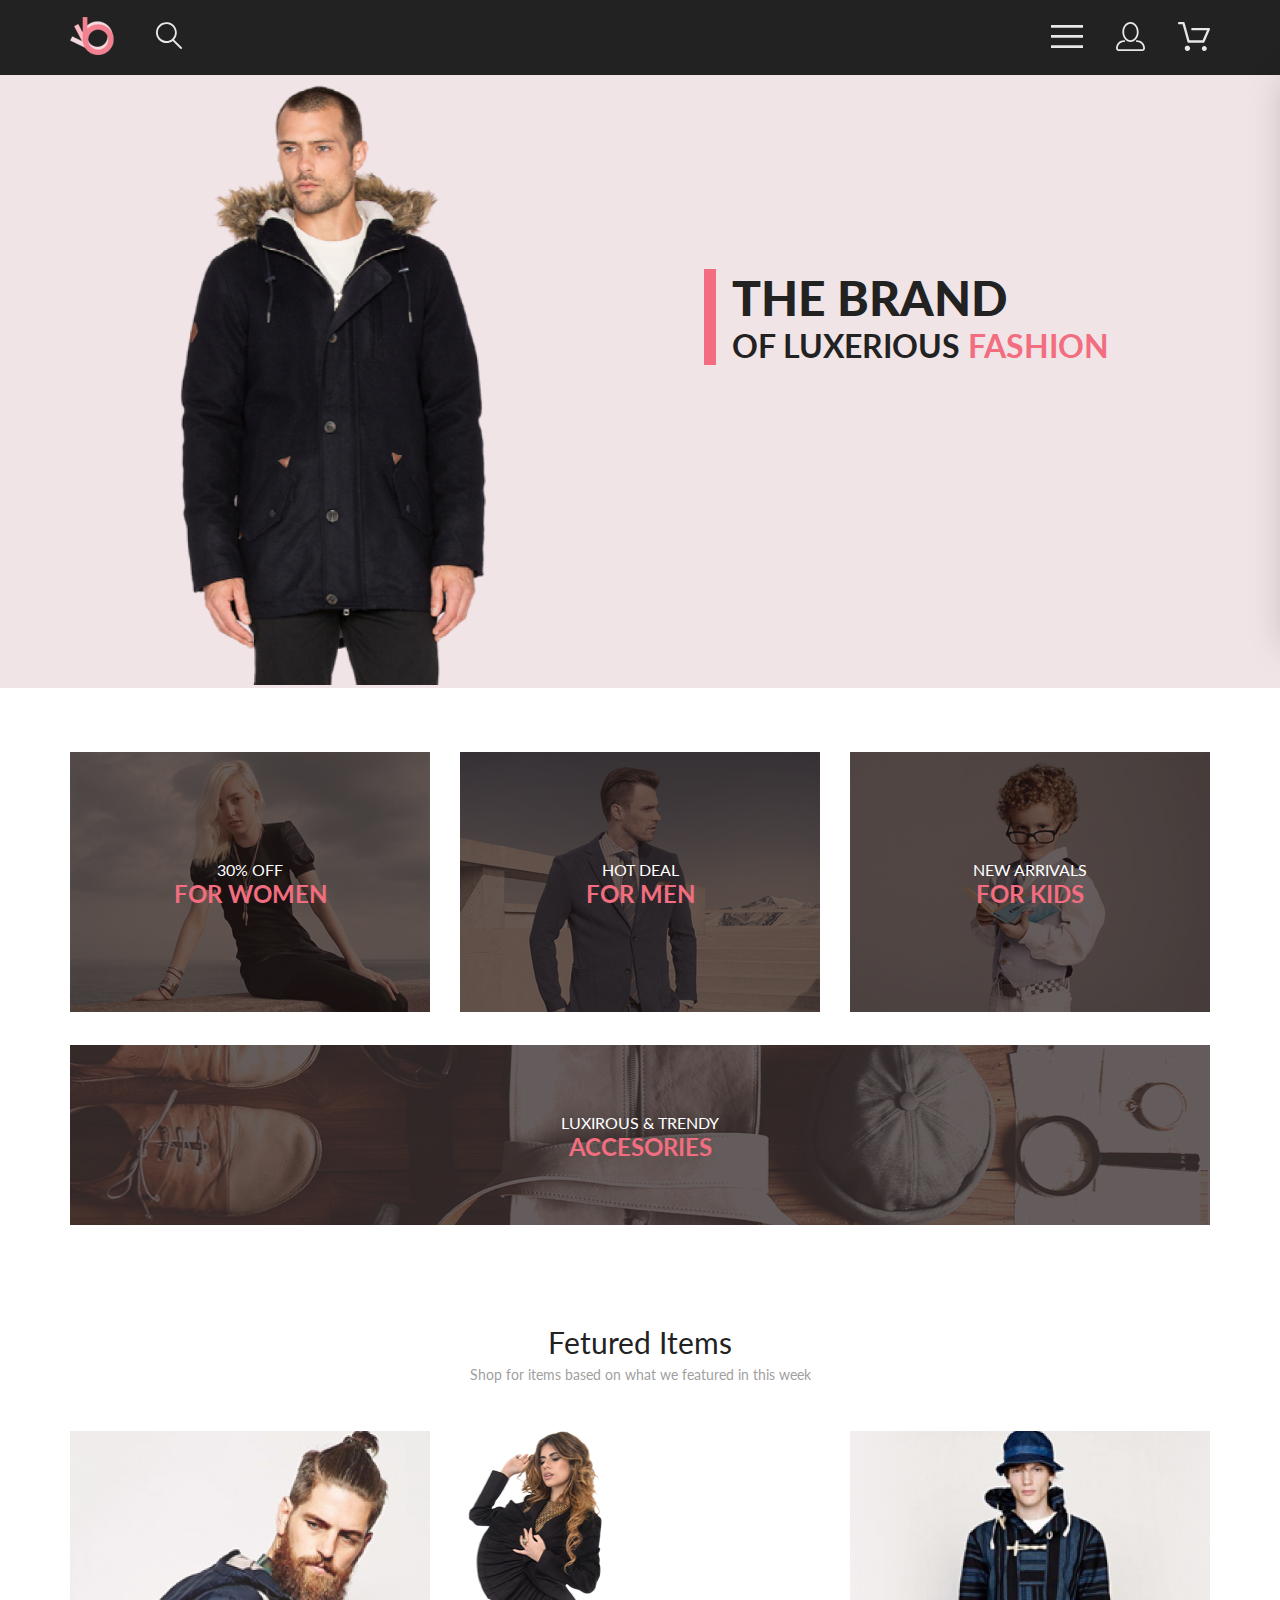
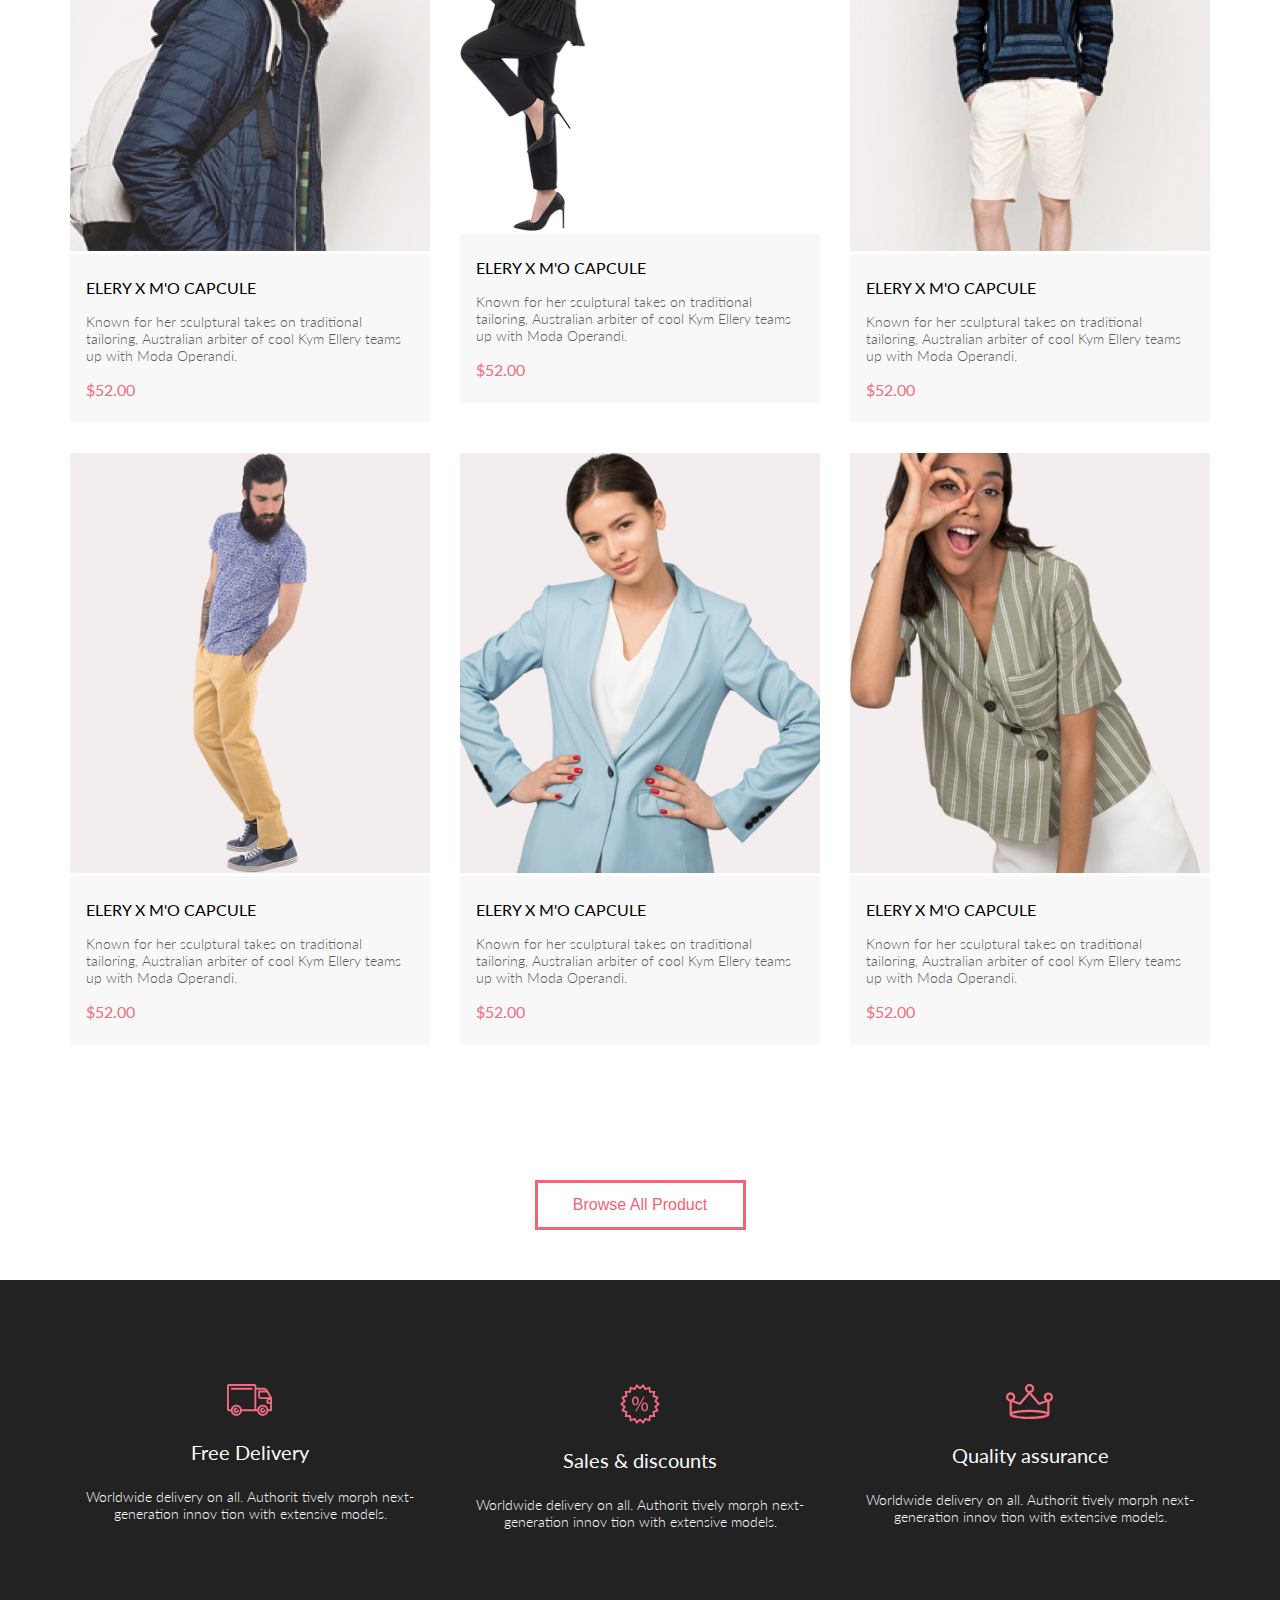
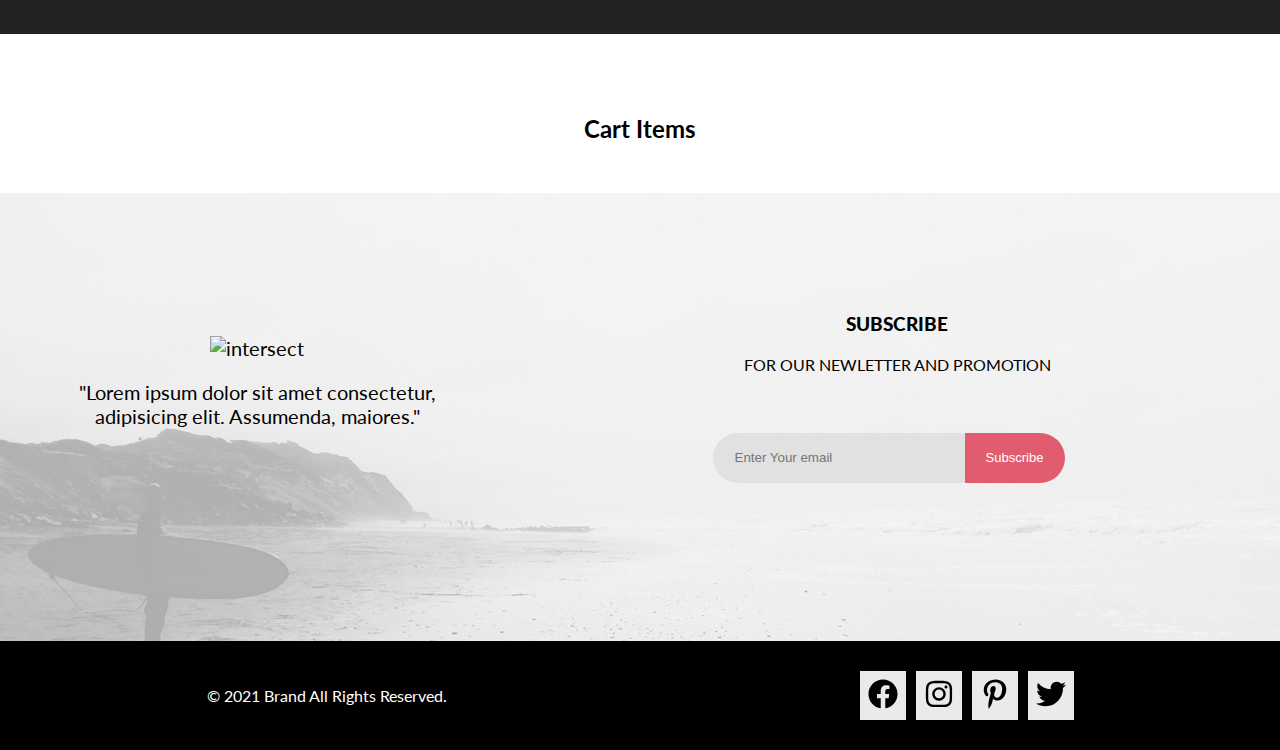
==== commit d0534380: "Домашнее задание Семинар 12" ====
--- a/HW11/index.html
+++ b/HW11/index.html
@@ -286,6 +286,11 @@
                     Worldwide delivery on all. Authorit tively morph next-generation innov tion with extensive models.
                 </p>
             </article>
+        </div>
+        <div class="cart_items">
+            <h2 class="title__cart">Cart Items</h2>
+            
+
         </div>
         <section class="happyend">
             <div class="figure">
@@ -370,6 +375,69 @@
              DivProductContent.appendChild(P_product__price);
    
         });
+    
+        const AddToCard = document.querySelector('.product__add');
+        
+        AddToCard.onclick = () => {
+            const SaleCartItems = JSON.parse(CartItems);
+            
+            SaleCartItems.forEach(element => {
+
+const DivCart = document.createElement('div');
+DivCart.classList.add('div__cart');
+document.querySelector('.cart_items').appendChild(DivCart);
+
+const Img_cart__item = document.createElement('img');
+Img_cart__item.classList.add('img_cart__item');
+Img_cart__item.textContent = 'photo cartItem';
+Img_cart__item.src = element.img_cart__item;
+DivCart.appendChild(Img_cart__item);
+
+const DivContentCart = document.createElement('div');
+DivContentCart.classList.add('content__cart');
+DivCart.appendChild(DivContentCart);
+
+const DivSubtitleXCart = document.createElement('div');
+DivSubtitleXCart.classList.add('subtitleX__cart');
+DivContentCart.appendChild(DivSubtitleXCart);
+
+const subtitleCart = document.createElement('h3');
+subtitleCart.classList.add('subtitle__cart');
+subtitleCart.textContent = element.subtitle__cart;
+DivSubtitleXCart.appendChild(subtitleCart);
+
+const paragraphPrice = document.createElement('p');
+paragraphPrice.classList.add('paragraph__price');
+paragraphPrice.textContent = element.paragraph__price;
+DivContentCart.appendChild(paragraphPrice);
+
+const paragraphColor = document.createElement('p');
+paragraphColor.classList.add('paragraph__color');
+paragraphColor.textContent = element.paragraph__color;
+DivContentCart.appendChild(paragraphColor);
+
+const paragraphSize = document.createElement('p');
+paragraphSize.classList.add('paragraph__size');
+paragraphSize.textContent = element.paragraph__size;
+DivContentCart.appendChild(paragraphSize);
+
+const paragraphQuantity = document.createElement('p');
+paragraphQuantity.classList.add('paragraph__quantity');
+paragraphQuantity.textContent = element.paragraph__quantity;
+DivContentCart.appendChild(paragraphQuantity);
+
+const iconCart = document.createElement('img');
+iconCart.classList.add('icon__cart');
+iconCart.textContent = 'image icon';
+iconCart.src = element.icon__cart;
+DivCart.appendChild(iconCart);
+})
+};
+
+const X = document.querySelector('.icon__cart');
+X.addEventListener('click', function() {document.querySelector('.div__cart').remove()});
+    
+      
      </script>
 
 </html>--- a/HW11/style.css
+++ b/HW11/style.css
@@ -943,4 +943,51 @@
   .header__link-site {
     display: none;
   }
+}
+
+.div__cart {
+  margin-top: 20px;
+  margin-bottom: 40px;
+  display: flex;
+  align-items: center;
+  justify-content: space-around;
+  gap: 20px;
+  flex-direction: row;
+  /* background: #b86464; */
+  width: 50%;
+  box-shadow: 15px 17px 19px rgba(0, 0, 0, 0.21);
+}
+
+.title__cart {
+  margin-top: 80px;
+  margin-bottom: 50px;
+  display: flex;
+  align-items: center;
+  justify-content: center;
+}
+
+.content__cart {
+  display: flex;
+  align-items: flex-start;
+  flex-direction: column;
+}
+
+.subtitle__cart {
+  margin-bottom: 30px;
+}
+
+.krestik {
+  margin-left: 100px;
+  /* margin-top: 100px; */
+  padding-top: 100px;
+}
+
+.subtitleX__cart {
+  display: flex;
+  align-items: flex-start;
+}
+
+.icon__cart {
+  margin-bottom: 240px;
+  margin-left: 20px;
 }